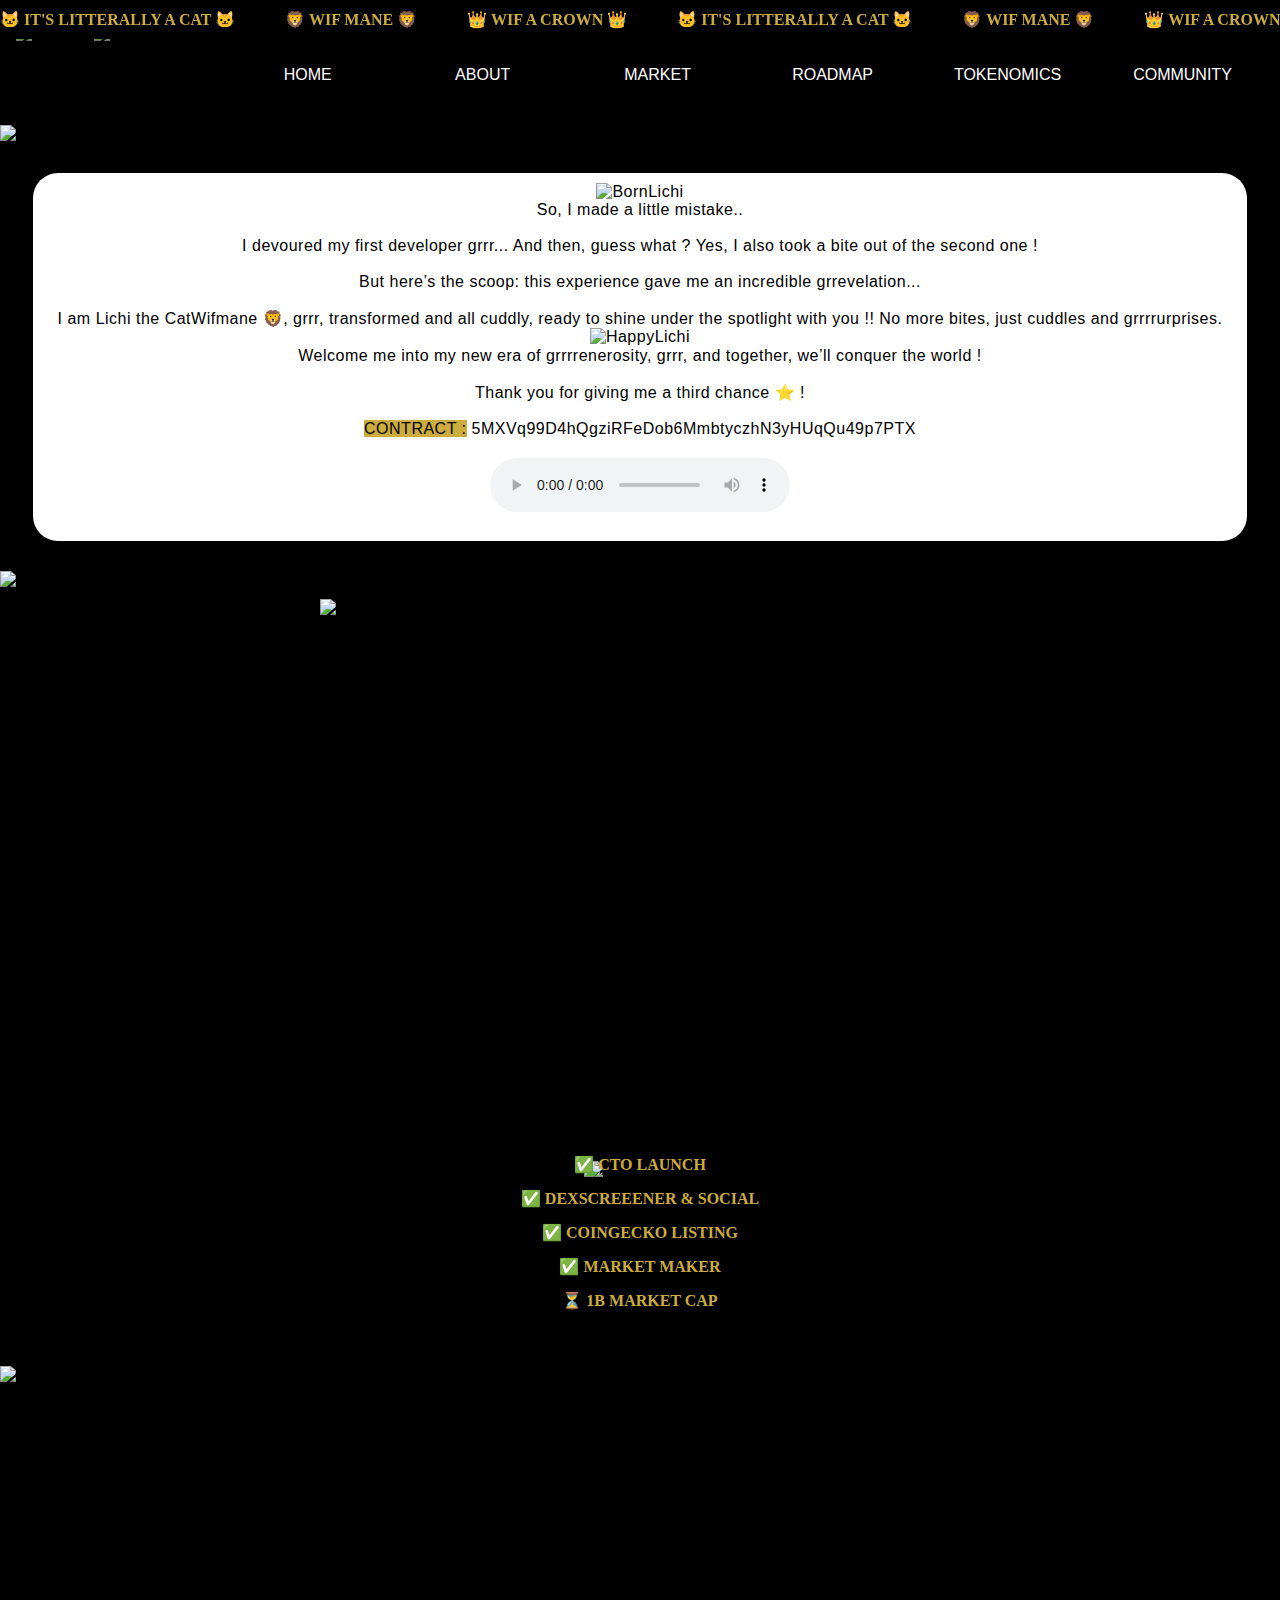
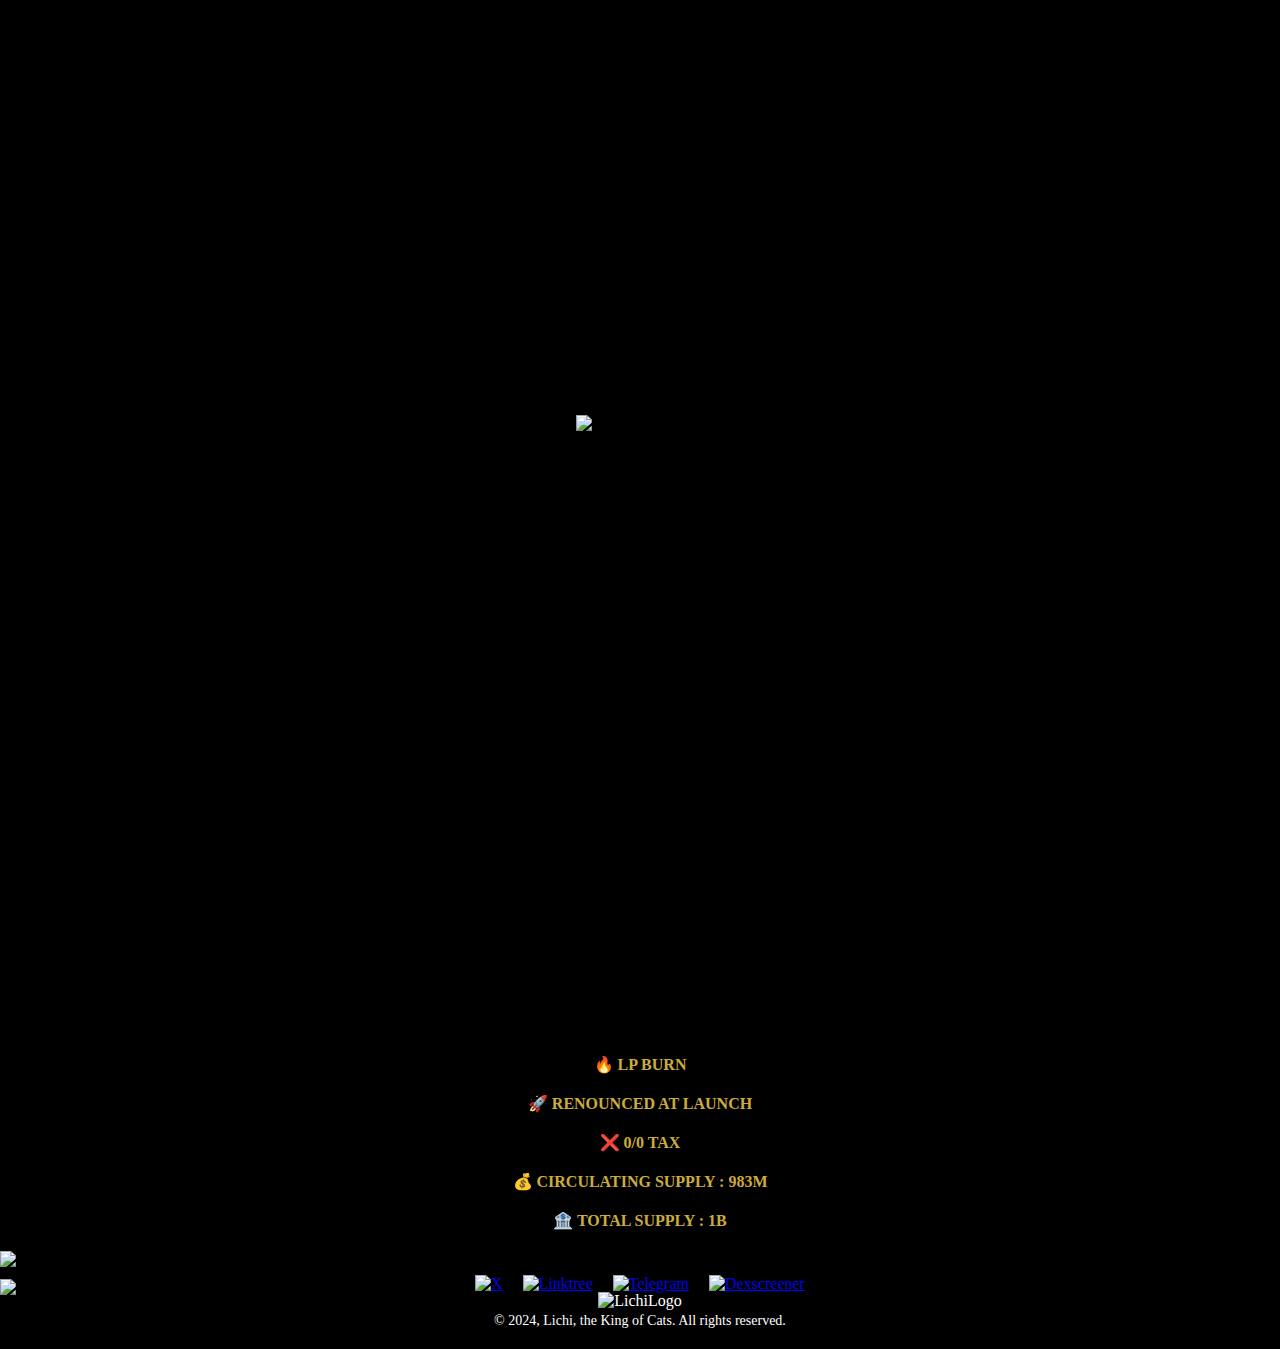
==== index.html @ faf55c52 "Update index.html" ====
<!DOCTYPE html>
<html lang="en">
<head>
    <!-- Encodage des caractères pour permettre l'affichage correct des caractères spéciaux -->
    <meta charset="UTF-8">
    <!-- Configuration du viewport pour le design réactif sur les appareils mobiles -->
    <meta name="viewport" content="width=device-width, initial-scale=1.0">
    <!-- Titre de la page affiché dans l'onglet du navigateur -->
    <title>The King of Cats, Lichi</title>
    <!-- Description de la page pour les moteurs de recherche et les aperçus -->
    <meta name="description" content="Site promotionnel pour The King of Cats, Lichi.">
    <!-- Mots-clés associés à la page pour le référencement -->
    <meta name="keywords" content="Lichi, Chat, Roi, Savannah, Memecoin, Solana, Blockchain, Cryptomonnaie">
    <!-- Auteur du contenu de la page -->
    <meta name="author" content="𝕾𝖄𝕱𝕰𝕽">
    <!-- Instructions pour les robots des moteurs de recherche concernant l'indexation -->
    <meta name="robots" content="index, follow">
    <!-- Open Graph pour les partages sur les réseaux sociaux -->
    <meta property="og:title" content="The King of Cats, Lichi">
    <meta property="og:description" content="Site promotionnel pour The King of Cats, Lichi.">
    <meta property="og:image" content="https://example.com/image.jpg">
    <meta property="og:url" content="https://example.com/perfect-meta-tags">
    <meta property="og:type" content="website">
    <!-- Twitter Card pour le partage sur Twitter -->
    <meta name="twitter:card" content="summary_large_image">
    <meta name="twitter:title" content="The King of Cats, Lichi">
    <meta name="twitter:description" content="Site promotionnel pour The King of Cats, Lichi.">
    <meta name="twitter:image" content="https://example.com/image.jpg">
    <!-- Icône de la page (favicon) affichée dans l'onglet du navigateur -->
    <link rel="icon" href="https://example.com/favicon.ico" type="image/x-icon">
    <!-- Inclusion du fichier CSS externe pour le style -->
    <link rel="stylesheet" href="styles.css">
</head>
<body>
    <div class="announcement-bar">
        <div class="announcement-wrapper">
            <p class="announcement-text">🐱 IT'S LITTERALLY A CAT 🐱</p>
            <p class="announcement-text">🦁 WIF MANE 🦁</p>
            <p class="announcement-text">👑 WIF A CROWN 👑</p>
            <p class="announcement-text">🐱 IT'S LITTERALLY A CAT 🐱</p>
            <p class="announcement-text">🦁 WIF MANE 🦁</p>
            <p class="announcement-text">👑 WIF A CROWN 👑</p>
        </div>
    </div>
    <header>
        <!-- En-tête de la page avec la barre de navigation -->
        <nav class="navbar">
            <!-- Conteneur pour le logo -->
            <div class="logo-container">
                <!-- Image du logo -->
                <img src="/catwifmane/img/lichilogo.png" alt="lichiLogo" class="logo">
            </div>
            <!-- Conteneur pour l'image titre -->
            <div class="title-image">
                <!-- Image du titre -->
                <img src="/catwifmane/img/lichititle.png" alt="lichititle" class="title">
            </div>
            <!-- Liste des liens de navigation -->
            <ul class="navul">      
                <!-- Chaque élément de la liste contient un lien -->
                <li><a href="#">HOME</a></li>
                <li><a href="#about">ABOUT</a></li>
                <li><a href="#market">MARKET</a></li>
                <li><a href="#roadmap">ROADMAP</a></li>
                <li><a href="#tokenomics">TOKENOMICS</a></li>
                <li><a href="#community">COMMUNITY</a></li>
            </ul>
        </nav>
    </header>
      <!-- Contenu principal de la page -->
    <main>
        <div class="roardiv">
          <img src="/catwifmane/img/thefirstroar.png" alt="theFirstRoar">
        </div>
     <div id="about">
      <div class="blockquotediv">
        <div class="borndiv">
            <img src="/catwifmane/img/born.png" alt="BornLichi">
        </div>
        <blockquote> So, I made a little mistake..<br><br> I devoured my first developer grrr...
            And then, guess what ? Yes, I also took a bite out of the second one !
            <br><br>But here’s the scoop: this experience gave me an incredible grrevelation...
            <br><br> I am Lichi the CatWifmane 🦁, grrr, transformed and all cuddly, ready to shine under the spotlight with you !!
            No more bites, just cuddles and grrrrurprises.
            <div class="happydiv">
                <img src="/catwifmane/img/happylichi.png" alt="HappyLichi">
            </div>
            <br><br> Welcome me into my new era of grrrrenerosity, grrr, and together, we’ll conquer the world !
            <br><br> Thank you for giving me a third chance ⭐ !<br><br>
            <bold style="background-color: #CCAC3B;">CONTRACT :</bold> 5MXVq99D4hQgziRFeDob6MmbtyczhN3yHUqQu49p7PTX
            <div class="roaraudio">
                <audio controls>
                    <source src="/catwifmane/audio/roaraudio.mov" type="audio/mpeg">
                    Votre navigateur ne supporte pas l'élément audio.
                  </audio>
            </div>
        </blockquote>
      </div>
     </div>
    </main>
    <section id="market">
        <div class="mmtitle">
            <img src="/catwifmane/img/mmtitle.png" alt="MarketTitle">
        </div>
        <div class="snpdiv">
            <img src="/catwifmane/img/snplichi.png" alt="SnpLichi">
        </div>
        <div class="mmlichi">
            <iframe
                src="https://moontok.io/coins/lichi-the-cat"
                width="100%" 
                height="500px"
                frameborder="0"
                allowfullscreen>
            </iframe>
        </div>
    </section>
    <section id="roadmap">
        <div class="rdtitle">
            <img src="/catwifmane/img/rdtitle.png" alt="TitleRoadmap">
        </div>
        <img src="/catwifmane/img/rdlichi.png" alt="RoadmapLichi">
        <div class="roadiv">
            <ul class="roadlist">
                <li><p>✅ CTO LAUNCH</p></li>
                <li><p>✅ DEXSCREEENER & SOCIAL</p></li>
                <li><p>✅ COINGECKO LISTING</p></li>
                <li><p>✅ MARKET MAKER</p></li>
                <li><p>⏳ 1B MARKET CAP</p></li>
            </ul>
        </div>
    </section>
    <section id="tokenomics">
        <div class="tokenTitle">
            <img src="/catwifmane/img/tokentitle.png" alt="TokenomicsTitle">
        </div>
            <div class="casino">
                <img id="rotateImage" src="/catwifmane/img/tokenomics.png" alt="TokenomicsLichi">
            </div>
        <div class="tokendiv">
            <ul class="tokenlist">
                <li><p>🔥 LP BURN</p></li>
                <li><p>🚀 RENOUNCED AT LAUNCH</p></li>
                <li><p>❌ 0/0 TAX</p></li>
                <li><p>💰 CIRCULATING SUPPLY : 983M</p></li>
                <li><p>🏦 TOTAL SUPPLY : 1B</p></li>
            </ul>
        </div>
    </section>
    <section id="community">
        <div class="communityTitle">
            <img src="/catwifmane/img/communitytitle.png" alt="CommunityTitle">
        </div>
        <div class="cmdiv">
            <img src="/catwifmane/img/comlichi.png" alt="CommunityLichi">
        </div>
    </section>    
    <footer class="footer">
        <div class="footer-content">
            <div class="footer-logo">
                <img src="/catwifmane/img/lichilogo.png" alt="LichiLogo" />
            </div>
            <div class="footer-icons">
                <a href="https://x.com/lichi_cto" target="_blank">
                    <img src="/catwifmane/img/xsocial.png" alt="X" />
                </a>
                <a href="https://linktr.ee/LichiCTO" target="_blank">
                    <img src="/catwifmane/img/treesocial.png" alt="Linktree" />
                </a>
                <a href="https://t.me/lichi_portal" target="_blank">
                    <img src="/catwifmane/img/tgsocial.png" alt="Telegram" />
                </a>
                <a href="https://dexscreener.com/solana/Cp7iC7dTep3CKfcKSg1m9bnwNX7m547G6bFBWSuFaWSL" target="_blank">
                    <img src="/catwifmane/img/dexsocial.png" alt="Dexscreener" />
                </a>
            </div>
            <div class="footer-copyright">
                <p>&copy; 2024, Lichi, the King of Cats. All rights reserved.</p>
            </div>
        </div>
    </footer>
    <script src="script.js"></script> <!-- Assure-toi d'inclure le JS -->
</body>
</html>
---- styles.css ----
* {
    margin: 0;
    padding: 0;
    list-style: none;
    scroll-behavior: smooth;
}

/* Style de la barre d'annonce */
.announcement-bar {
    background-color: #000000; /* Couleur de fond de la barre */
    color: #CCAC3B; /* Couleur du texte */
    padding: 10px 0;
    position: fixed;
    top: 0;
    width: 100%;
    z-index: 1000;
    overflow: hidden; /* Masque le texte en dehors de la zone visible */
    box-shadow: 0 2px 5px rgba(0, 0, 0, 0.2); /* Ajoute une légère ombre */
}

.announcement-wrapper {
    display: flex;
    animation: scrollText 10s linear infinite; /* Animation plus longue pour défilement fluide */
}

.announcement-text {
    font-size: 16px;
    font-weight: bold;
    white-space: nowrap; /* Empêche le texte de se dérouler sur plusieurs lignes */
    padding-right: 50px; /* Espace entre les textes */
}

/* Animation continue des textes */
@keyframes scrollText {
    0% { transform: translateX(0); }
    100% { transform: translateX(-100%); } /* Défile tout le contenu sans interruption */
}


/*/*//*/*//*/*//*/*//*/*//*/*//*/*//*/*//*/*//*/*//*/*//*/*//*/*//*/*//*/*//*/*//*/*//*/*//*/*//*/*//*/*/
/*/*//*/*//*/*//*/*//*/*//*/*//*/*//*/*//*/*//*/*//*/*//*/*//*/*//*/*//*/*//*/*//*/*//*/*//*/*//*/*//*/*/
/*/*//*/*//*/*//*/*//*/*//*/*//*/*//*/*//*/*//*/*//*/*//*/*//*/*//*/*//*/*//*/*//*/*//*/*//*/*//*/*//*/*/
/*/*//*/*//*/*//*/*//*/*//*/*//*/*//*/*//*/*//*/*//*/*//*/*//*/*//*/*//*/*//*/*//*/*//*/*//*/*//*/*//*/*/

.header {
    box-sizing: border-box;
    max-width: 100%;
    height: 100px;
}

.navbar {
    background-color: black;
    align-items: center;
    max-width: 100%;
    height: 100px;
    display: flex;
    margin-top: 25px;
    padding: 0 1rem; /* Padding horizontal pour espacer la navbar du bord */
    box-sizing: border-box; /* Inclut le padding dans la largeur totale */
}

.logo-container {
    background-color: transparent;
    height: 100px;
}

.logo-container img {
    background-color: transparent;
    height: 100px;
}

.title-image {
    background-color: transparent;
    height: 100px;
    width: 100px;
}

.title-image img {
    background-color: transparent;
    height: 100px;
    width: 100px;
}

.navul {
    display: flex;
    justify-content: space-between; /* Répartit l'espace entre les éléments */
    flex: 1; /* Permet à .navul de s'étendre pour occuper l'espace disponible */
    padding: 0; /* Retire le padding interne pour éviter les décalages */
    margin: 25px; /* Retire les marges externes pour un alignement correct */
}

.navul li {
    margin: 0; /* Retire les marges pour les éléments de la liste */
    flex: 1;
    margin: 10px;
    max-width: 125px; /* Limite la largeur maximale pour chaque élément <li> */
}

.navul li a {
    display: flex;
    color: white;
    border-radius: 5px;
    background-color: black;
    justify-content: center; /* Centre le texte horizontalement */
    align-items: center; /* Centre le texte verticalement */
    padding: 0.5rem 1rem; /* Ajuste le padding pour compenser la largeur */
    text-decoration: none; /* Enlève le soulignement des liens */
    width: 100%; /* Assure que le lien occupe toute la largeur de l'élément <li> */
    font-family: Impact, Haettenschweiler, 'Arial Narrow Bold', sans-serif;
}

.navul li a:hover {
    background-color: #CCAC3B;
    color: #000000;
}

/*/*//*/*//*/*//*/*//*/*//*/*//*/*//*/*//*/*//*/*//*/*//*/*//*/*//*/*//*/*//*/*//*/*//*/*//*/*//*/*//*/*/
/*/*//*/*//*/*//*/*//*/*//*/*//*/*//*/*//*/*//*/*//*/*//*/*//*/*//*/*//*/*//*/*//*/*//*/*//*/*//*/*//*/*/
/*/*//*/*//*/*//*/*//*/*//*/*//*/*//*/*//*/*//*/*//*/*//*/*//*/*//*/*//*/*//*/*//*/*//*/*//*/*//*/*//*/*/
/*/*//*/*//*/*//*/*//*/*//*/*//*/*//*/*//*/*//*/*//*/*//*/*//*/*//*/*//*/*//*/*//*/*//*/*//*/*//*/*//*/*/

/* Styles pour les petits écrans */
@media (max-width: 768px) {
    .navbar {
        flex-direction: column; /* Aligne les éléments de la navbar en colonne */
        align-items: center; /* Centre les éléments horizontalement */
        height: auto; /* Ajuste la hauteur automatiquement en fonction du contenu */
    }

    .logo-container,
    .title-image {
        margin-top: -2.5rem;
        margin-bottom: 2.5rem; /* Ajoute un espacement sous le logo et l'image titre */
    }

    .logo-container img {
        margin-top: 1rem;
        height: 200px; /* Hauteur fixe pour l'image du logo */
        width: 200px; /* Largeur fixe pour l'image du logo */
    }

    .title-image img {
        height: 150px; /* Hauteur fixe pour l'image titre */
        width: 150px; /* Largeur fixe pour l'image titre */
        margin-top: 1.5rem;
        margin-left: -2rem; /* Décalage vers la gauche de l'image titre */
    }

    .navul {
        display: flex;
        flex-direction: row; /* Aligne les éléments en ligne */
        flex-wrap: wrap; /* Permet aux éléments de passer à la ligne si nécessaire */
        gap: 0.5rem; /* Espace entre les colonnes */
        width: 100%; /* Occupe toute la largeur disponible */
        max-width: 500px; /* Définir une largeur maximale pour les deux colonnes */
        align-items: flex-start; /* Aligne les éléments au début du conteneur */
        margin-top: 1rem; /* Espace au-dessus de la liste des liens */
        margin-left: -1rem;
    }

    .navul li {
        flex: 1 0 45%; /* Chaque élément prend environ 45% de la largeur disponible */
        margin-bottom: 0.25rem; /* Réduit l'espace vertical entre les éléments de la liste */
        padding: 0.25rem 0; /* Réduit le padding vertical pour réduire l'espace entre les liens */
        box-sizing: border-box; /* Inclut le padding dans la largeur totale */
        justify-content: center; /* Centre les liens à l'intérieur des éléments <li> */
    }

    .navul li a {
        padding: 0.5rem 1rem; /* Ajuste le padding pour les liens */
    }
}


/*/*//*/*//*/*//*/*//*/*//*/*//*/*//*/*//*/*//*/*//*/*//*/*//*/*//*/*//*/*//*/*//*/*//*/*//*/*//*/*//*/*/
/*/*//*/*//*/*//*/*//*/*//*/*//*/*//*/*//*/*//*/*//*/*//*/*//*/*//*/*//*/*//*/*//*/*//*/*//*/*//*/*//*/*/
/*/*//*/*//*/*//*/*//*/*//*/*//*/*//*/*//*/*//*/*//*/*//*/*//*/*//*/*//*/*//*/*//*/*//*/*//*/*//*/*//*/*/
/*/*//*/*//*/*//*/*//*/*//*/*//*/*//*/*//*/*//*/*//*/*//*/*//*/*//*/*//*/*//*/*//*/*//*/*//*/*//*/*//*/*/

#about {
    background-color: #000000;
    justify-content: center;
    max-width: 100%;
    display: flex;
}

.roardiv {
    background-color: black;
}

.roardiv img {
    display: flex;
    justify-content: center; /* Centre le titre horizontalement */
    width: 100%; /* Assure que le conteneur prend la largeur totale */
}

.borndiv {
    margin-top: -15px;
}

.borndiv img {
    width: 125px;
}

.blockquotediv {    
    font-family: Impact, Haettenschweiler, 'Arial Narrow Bold', sans-serif;
    font-size: medium;
    background-color: rgb(255, 255, 255);
    letter-spacing: 0.5px;
    border-radius: 25px;
    margin: 30px 30px 30px 30px;
    text-align: center;
    padding: 25px;
}

.happydiv {
    margin-bottom: -35px;
}

.happydiv img {
    width: 90px;
}


.roaraudio {
    margin-top: 20px;
}

/*/*//*/*//*/*//*/*//*/*//*/*//*/*//*/*//*/*//*/*//*/*//*/*//*/*//*/*//*/*//*/*//*/*//*/*//*/*//*/*//*/*/
/*/*//*/*//*/*//*/*//*/*//*/*//*/*//*/*//*/*//*/*//*/*//*/*//*/*//*/*//*/*//*/*//*/*//*/*//*/*//*/*//*/*/
/*/*//*/*//*/*//*/*//*/*//*/*//*/*//*/*//*/*//*/*//*/*//*/*//*/*//*/*//*/*//*/*//*/*//*/*//*/*//*/*//*/*/
/*/*//*/*//*/*//*/*//*/*//*/*//*/*//*/*//*/*//*/*//*/*//*/*//*/*//*/*//*/*//*/*//*/*//*/*//*/*//*/*//*/*/

/* Conteneur principal pour le titre et l'image */
#roadmap {
    display: flex;
    flex-direction: column; /* Dispose les enfants en colonne : le titre au-dessus de l'image */
    align-items: center;    /* Centre horizontalement le titre et l'image */
    justify-content: center; /* Centre verticalement le titre et l'image */
    text-align: center; /* Centre le texte du titre */
    background-color: rgb(0, 0, 0); /* Couleur de fond pour le conteneur */
    padding: 20px; /* Ajoute du padding pour un meilleur espacement */
    margin-bottom: -50px;
}

.rdtitle {
    margin-top: 70px;
}

.rdtitle img {
    display: flex;
    justify-content: center; /* Centre le titre horizontalement */
    width: 100%; /* Assure que le conteneur prend la largeur totale */
    margin-bottom: 10px; /* Espacement entre le titre et l'image */
}


#roadmap img {
    max-width: 100%; /* Assure que l'image ne dépasse pas la largeur du conteneur */
    margin-top: -50px;
    height: auto;    /* Maintient le ratio de l'image */
}

.roadiv {
    display: flex;
    justify-content: center;
    border: 1px solid #000000;
    margin-top: -25px; /* Supprime toute marge externe supérieure */
    padding-bottom: 0; /* Assure qu'il n'y a pas de padding en bas */
}

.roadlist {
    font-weight: bolder;
    color: #CCAC3B;
    display: flex;
    flex-direction: column; /* Pour que les éléments de la liste soient en colonne */
    align-items: center; /* Centre les éléments de la liste */
    margin: 0; /* Supprime toute marge externe */
    padding-bottom: 20px; /* Contrôle l'espacement entre les paragraphes */
}

.roadlist li {
    list-style-type: none; /* Supprime les puces des éléments de la liste */
    margin-bottom: 15px;
}

.roadlist p {
    margin: 0;
    text-align: center; /* Centre le texte à l'intérieur du paragraphe */
}


/*/*//*/*//*/*//*/*//*/*//*/*//*/*//*/*//*/*//*/*//*/*//*/*//*/*//*/*//*/*//*/*//*/*//*/*//*/*//*/*//*/*/
/*/*//*/*//*/*//*/*//*/*//*/*//*/*//*/*//*/*//*/*//*/*//*/*//*/*//*/*//*/*//*/*//*/*//*/*//*/*//*/*//*/*/
/*/*//*/*//*/*//*/*//*/*//*/*//*/*//*/*//*/*//*/*//*/*//*/*//*/*//*/*//*/*//*/*//*/*//*/*//*/*//*/*//*/*/
/*/*//*/*//*/*//*/*//*/*//*/*//*/*//*/*//*/*//*/*//*/*//*/*//*/*//*/*//*/*//*/*//*/*//*/*//*/*//*/*//*/*/

#market {
    background-color: #000000;
}

.snpdiv {
    display: flex;
    justify-content: center; /* Centre l'image horizontalement */
    align-items: center; /* Centre l'image verticalement */
    height: 100%; /* Assure que la div prend toute la hauteur du conteneur parent */
}

.snpdiv img {
    width: 50%; /* Ajuste la taille de l'image à 50% de la largeur du conteneur */
    object-fit: contain; /* S'assure que l'image garde ses proportions */
}

.mmtitle img {
    display: flex;
    justify-content: center; /* Centre le titre horizontalement */
    width: 100%; /* Assure que le conteneur prend la largeur totale */
    margin-bottom: 10px; /* Espacement entre le titre et l'image */
}

/*/*//*/*//*/*//*/*//*/*//*/*//*/*//*/*//*/*//*/*//*/*//*/*//*/*//*/*//*/*//*/*//*/*//*/*//*/*//*/*//*/*/
/*/*//*/*//*/*//*/*//*/*//*/*//*/*//*/*//*/*//*/*//*/*//*/*//*/*//*/*//*/*//*/*//*/*//*/*//*/*//*/*//*/*/
/*/*//*/*//*/*//*/*//*/*//*/*//*/*//*/*//*/*//*/*//*/*//*/*//*/*//*/*//*/*//*/*//*/*//*/*//*/*//*/*//*/*/
/*/*//*/*//*/*//*/*//*/*//*/*//*/*//*/*//*/*//*/*//*/*//*/*//*/*//*/*//*/*//*/*//*/*//*/*//*/*//*/*//*/*/

#tokenomics {
    background-color: black;
}

.tokenTitle img {
    display: flex;
    justify-content: center; /* Centre le titre horizontalement */
    width: 100%; /* Assure que le conteneur prend la largeur totale */
    margin-top: 50px;
}

.tokendiv {
    display: flex;
    justify-content: center;
    border: 1px solid #000000;
    margin-top: -25px; /* Supprime toute marge externe supérieure */
    padding-bottom: 0; /* Assure qu'il n'y a pas de padding en bas */
}

.tokenlist li p {
    font-weight: bolder;
    color: #CCAC3B;
    justify-content: center;
    display: flex;
    margin: 0; /* Supprime toute marge externe */
    padding-bottom: 20px; /* Contrôle l'espacement entre les paragraphes */
}


.casino {
    display: flex;
    justify-content: center; /* Centre horizontalement */
    align-items: center; /* Centre verticalement */
    height: 100vw; /* Occupe 100% de la hauteur de la vue */
    width: 100vw; /* Occupe 100% de la largeur de la vue */
    overflow: hidden; /* Évite les barres de défilement si l'image dépasse */
    margin-bottom: 15px;
}

#rotateImage {
    max-width: 100%; /* L'image ne dépasse jamais la largeur de la fenêtre */
    max-height: 100%; /* L'image ne dépasse jamais la hauteur de la fenêtre */
    transform-origin: center; /* Centre la rotation */
    animation: rotate 4s linear infinite; /* Rotation continue sur 4 secondes */
}

@keyframes rotate {
    from {
        transform: rotate(0deg);
    }
    to {
        transform: rotate(360deg);
    }
}

/*/*//*/*//*/*//*/*//*/*//*/*//*/*//*/*//*/*//*/*//*/*//*/*//*/*//*/*//*/*//*/*//*/*//*/*//*/*//*/*//*/*/
/*/*//*/*//*/*//*/*//*/*//*/*//*/*//*/*//*/*//*/*//*/*//*/*//*/*//*/*//*/*//*/*//*/*//*/*//*/*//*/*//*/*/
/*/*//*/*//*/*//*/*//*/*//*/*//*/*//*/*//*/*//*/*//*/*//*/*//*/*//*/*//*/*//*/*//*/*//*/*//*/*//*/*//*/*/
/*/*//*/*//*/*//*/*//*/*//*/*//*/*//*/*//*/*//*/*//*/*//*/*//*/*//*/*//*/*//*/*//*/*//*/*//*/*//*/*//*/*/

#community {
    width: 100%;
    text-align: center; /* Centre le titre horizontalement */
    background-color: #000000;
    padding: 0; /* Supprime tout padding */
    margin: 0; /* Supprime toute marge externe */
}

.communityTitle img {
    display: block;
    margin: 0 auto; /* Centre l'image horizontalement */
    width: auto;
    max-width: 100%;
    padding: 0; /* Supprime tout padding */
    margin-bottom: 10px; /* Contrôle l'espacement sous l'image */
}

.cmdiv {
    background-color: black;
}

.cmdiv img {
    display: flex;
    justify-content: center; /* Centre le titre horizontalement */
    width: 100%; /* Assure que le conteneur prend la largeur totale */
}

/*/*//*/*//*/*//*/*//*/*//*/*//*/*//*/*//*/*//*/*//*/*//*/*//*/*//*/*//*/*//*/*//*/*//*/*//*/*//*/*//*/*/
/*/*//*/*//*/*//*/*//*/*//*/*//*/*//*/*//*/*//*/*//*/*//*/*//*/*//*/*//*/*//*/*//*/*//*/*//*/*//*/*//*/*/
/*/*//*/*//*/*//*/*//*/*//*/*//*/*//*/*//*/*//*/*//*/*//*/*//*/*//*/*//*/*//*/*//*/*//*/*//*/*//*/*//*/*/
/*/*//*/*//*/*//*/*//*/*//*/*//*/*//*/*//*/*//*/*//*/*//*/*//*/*//*/*//*/*//*/*//*/*//*/*//*/*//*/*//*/*/

/* Style général du footer */
.footer {
    background-color: #000000; /* Couleur de fond */
    padding: 20px 0;
    text-align: center;
    color: #fff;
}

.footer-content {
    display: flex;
    flex-direction: column;
    align-items: center;
    justify-content: center;
    max-width: 1200px;
    margin: 0 auto;
}

.footer-logo {
    margin-top: -25px;
}

.footer-logo img {
    width: 150px; /* Ajuste la taille du logo */
    margin-bottom: 20px;
}

.footer-icons {
    display: flex;
    margin-top: -55px;
    gap: 20px; /* Espace entre les icônes */
}

.footer-icons a {
    display: inline-block;
}

.footer-icons img {
    width: 40px; /* Taille des icônes */
    transition: transform 0.3s ease; /* Effet de survol */
}

.footer-icons img:hover {
    transform: scale(1.1); /* Agrandit l'icône au survol */
}

.footer-copyright {
    margin-top: 20px;
    font-size: 14px;
    color: #ffffff; /* Couleur plus claire pour le copyright */
}

.footer-copyright p {
    margin: 0;
}

/* Footer Responsive */
@media (max-width: 768px) {
    .footer-content {
        flex-direction: column;
    }

    .footer-icons {
        justify-content: center;
        flex-wrap: wrap;
    }

    .footer-icons img {
        width: 30px; /* Réduit la taille des icônes sur mobile */
    }
}
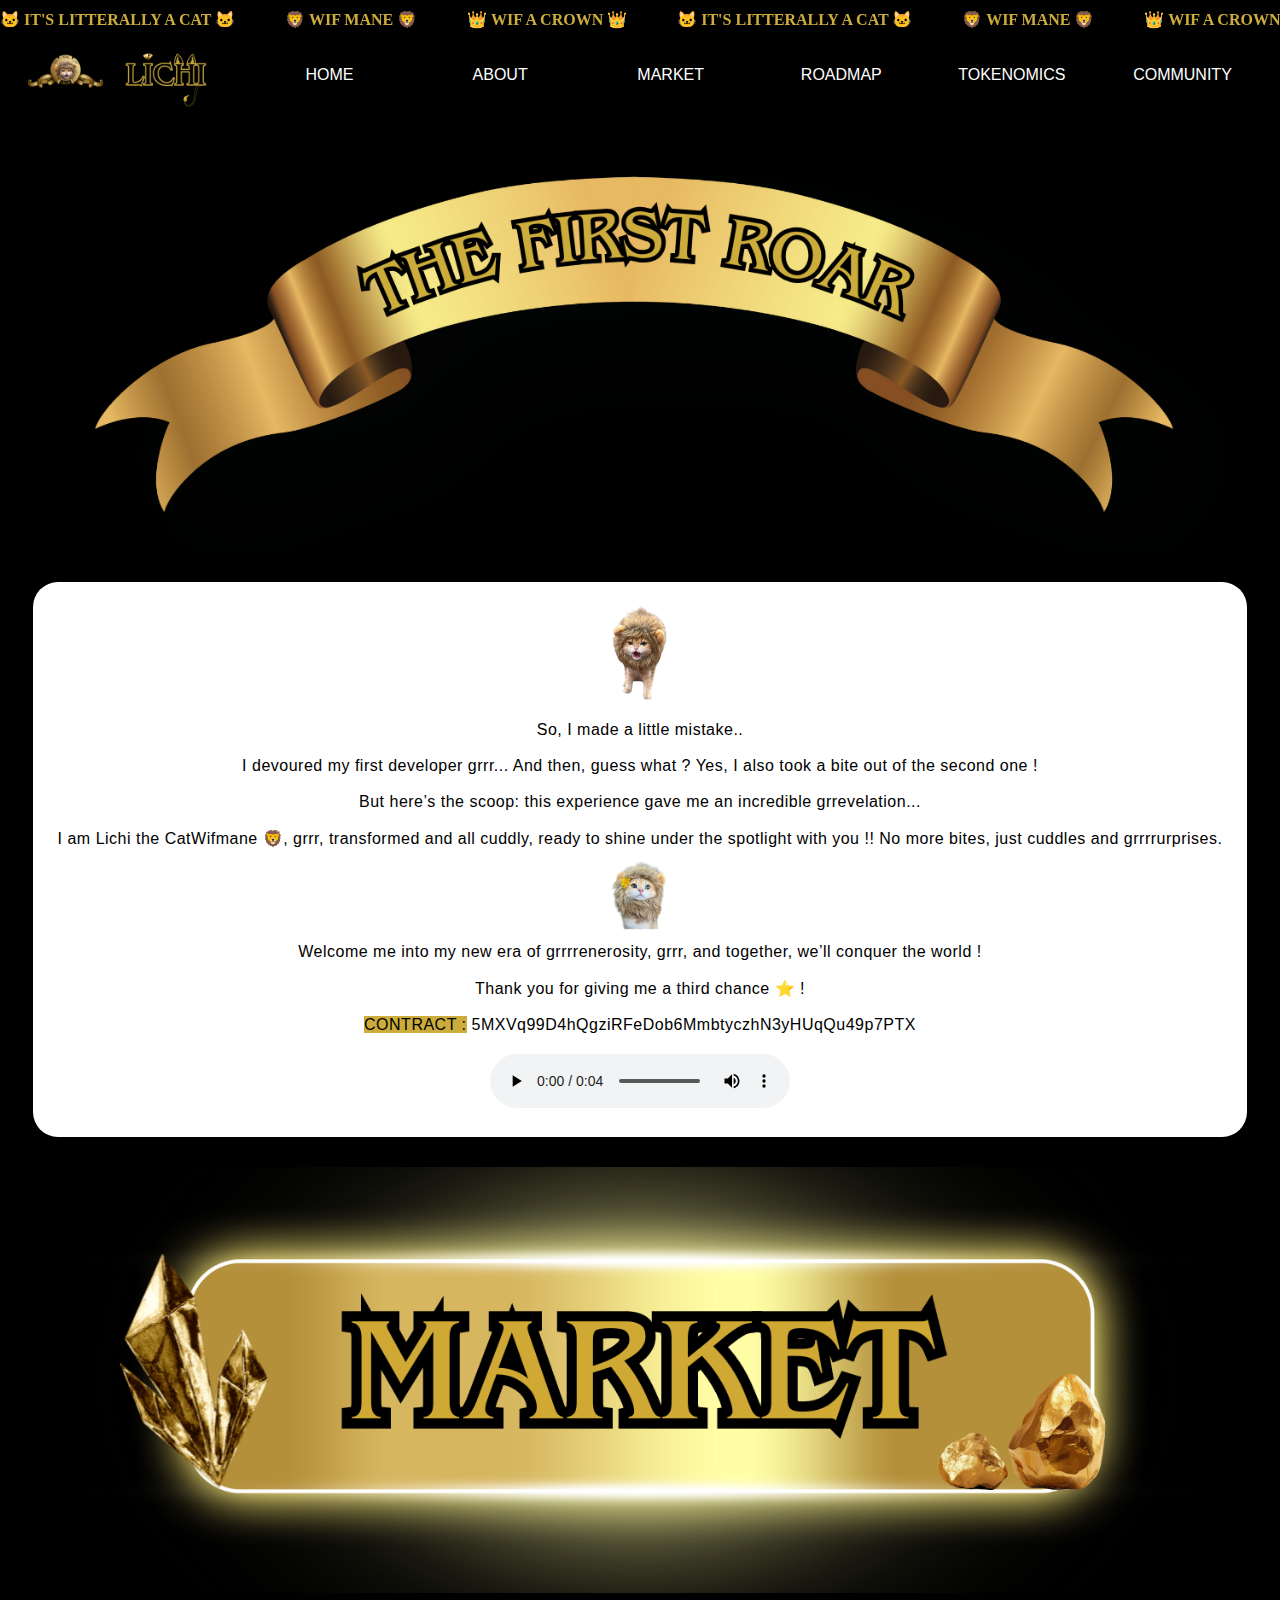
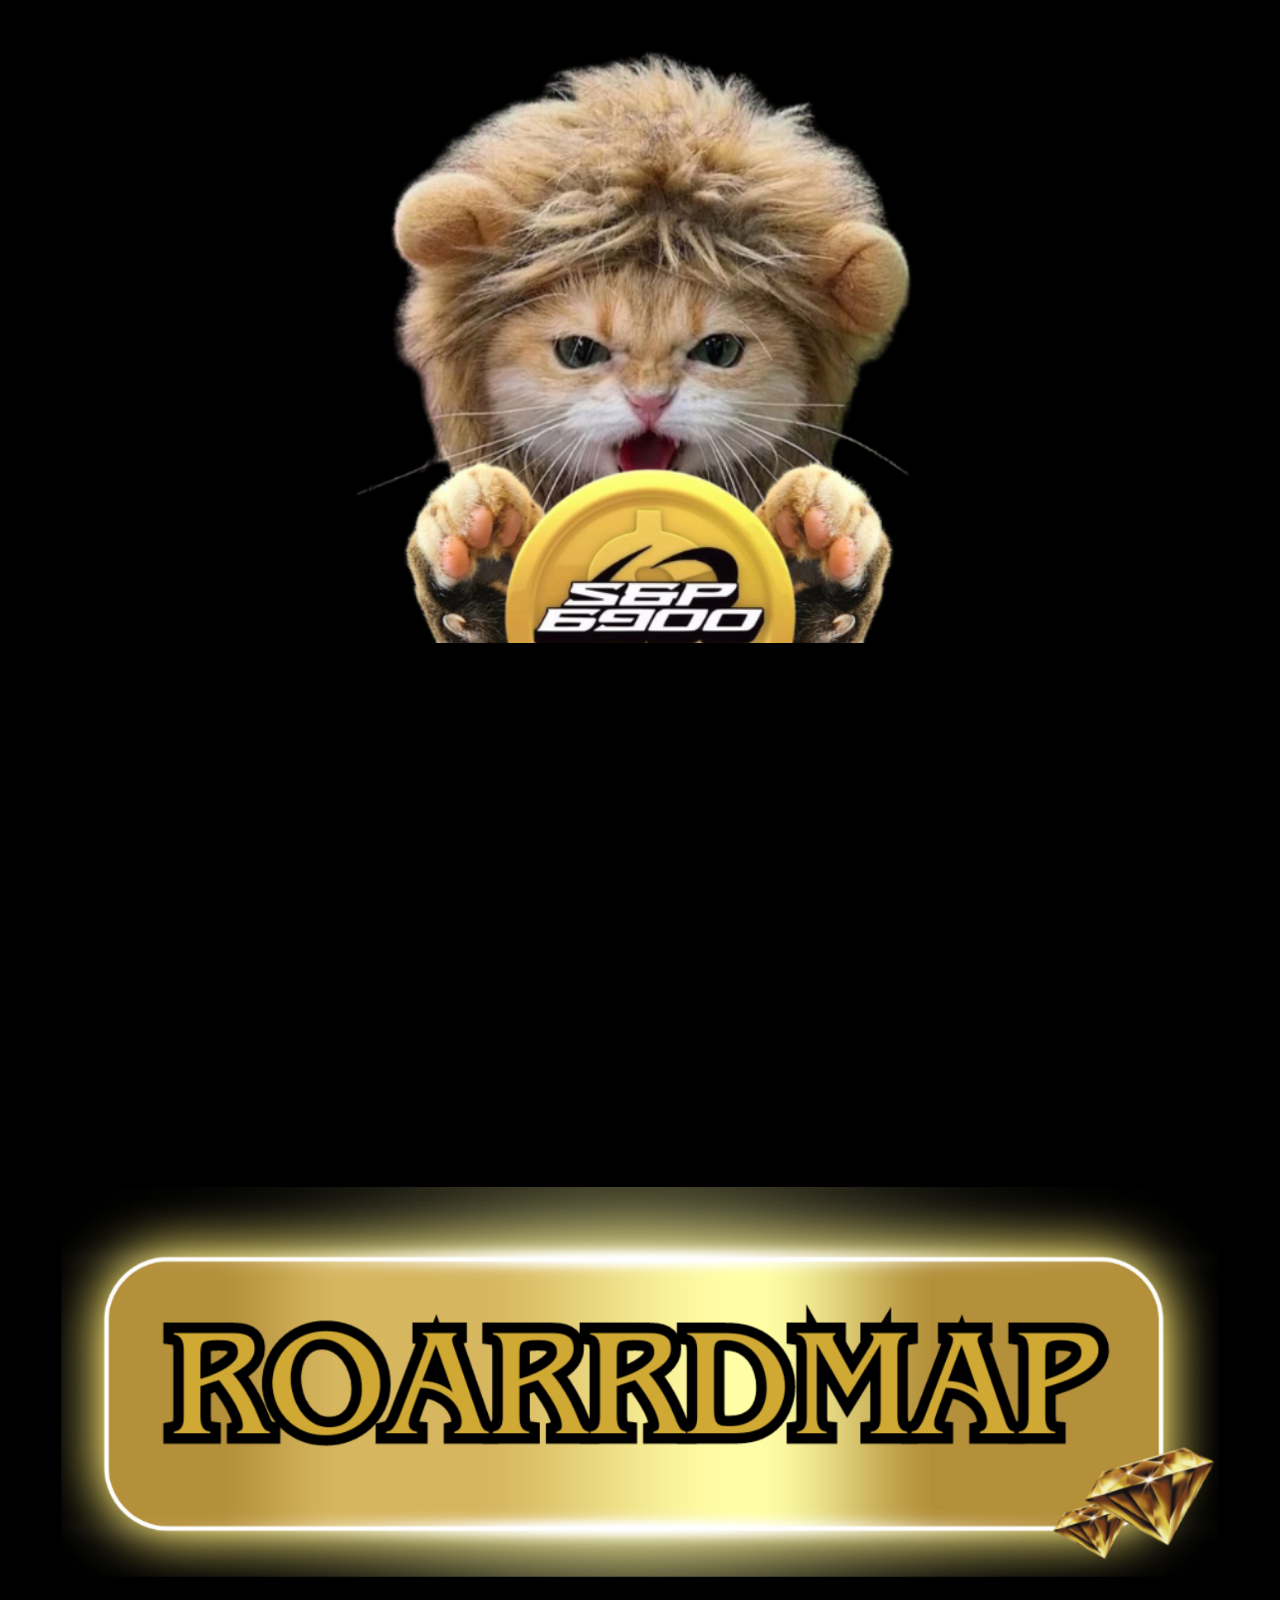
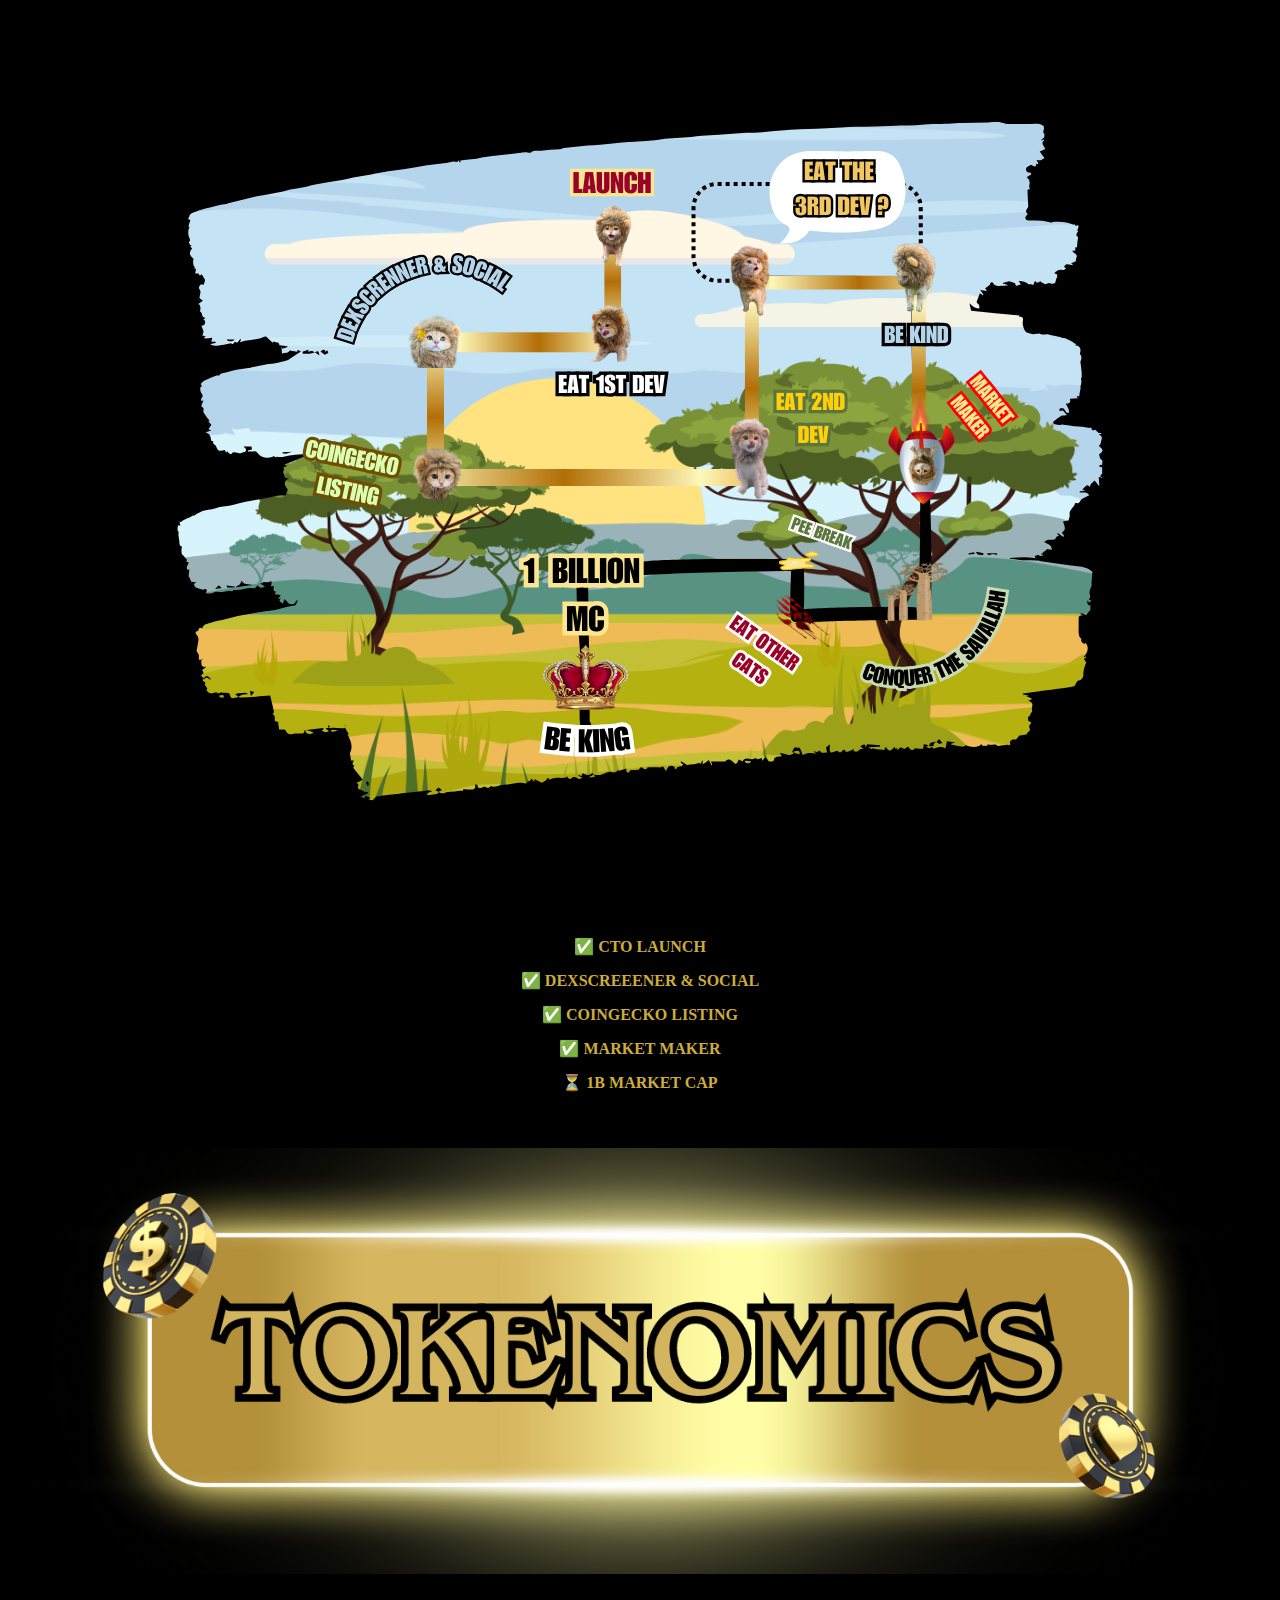
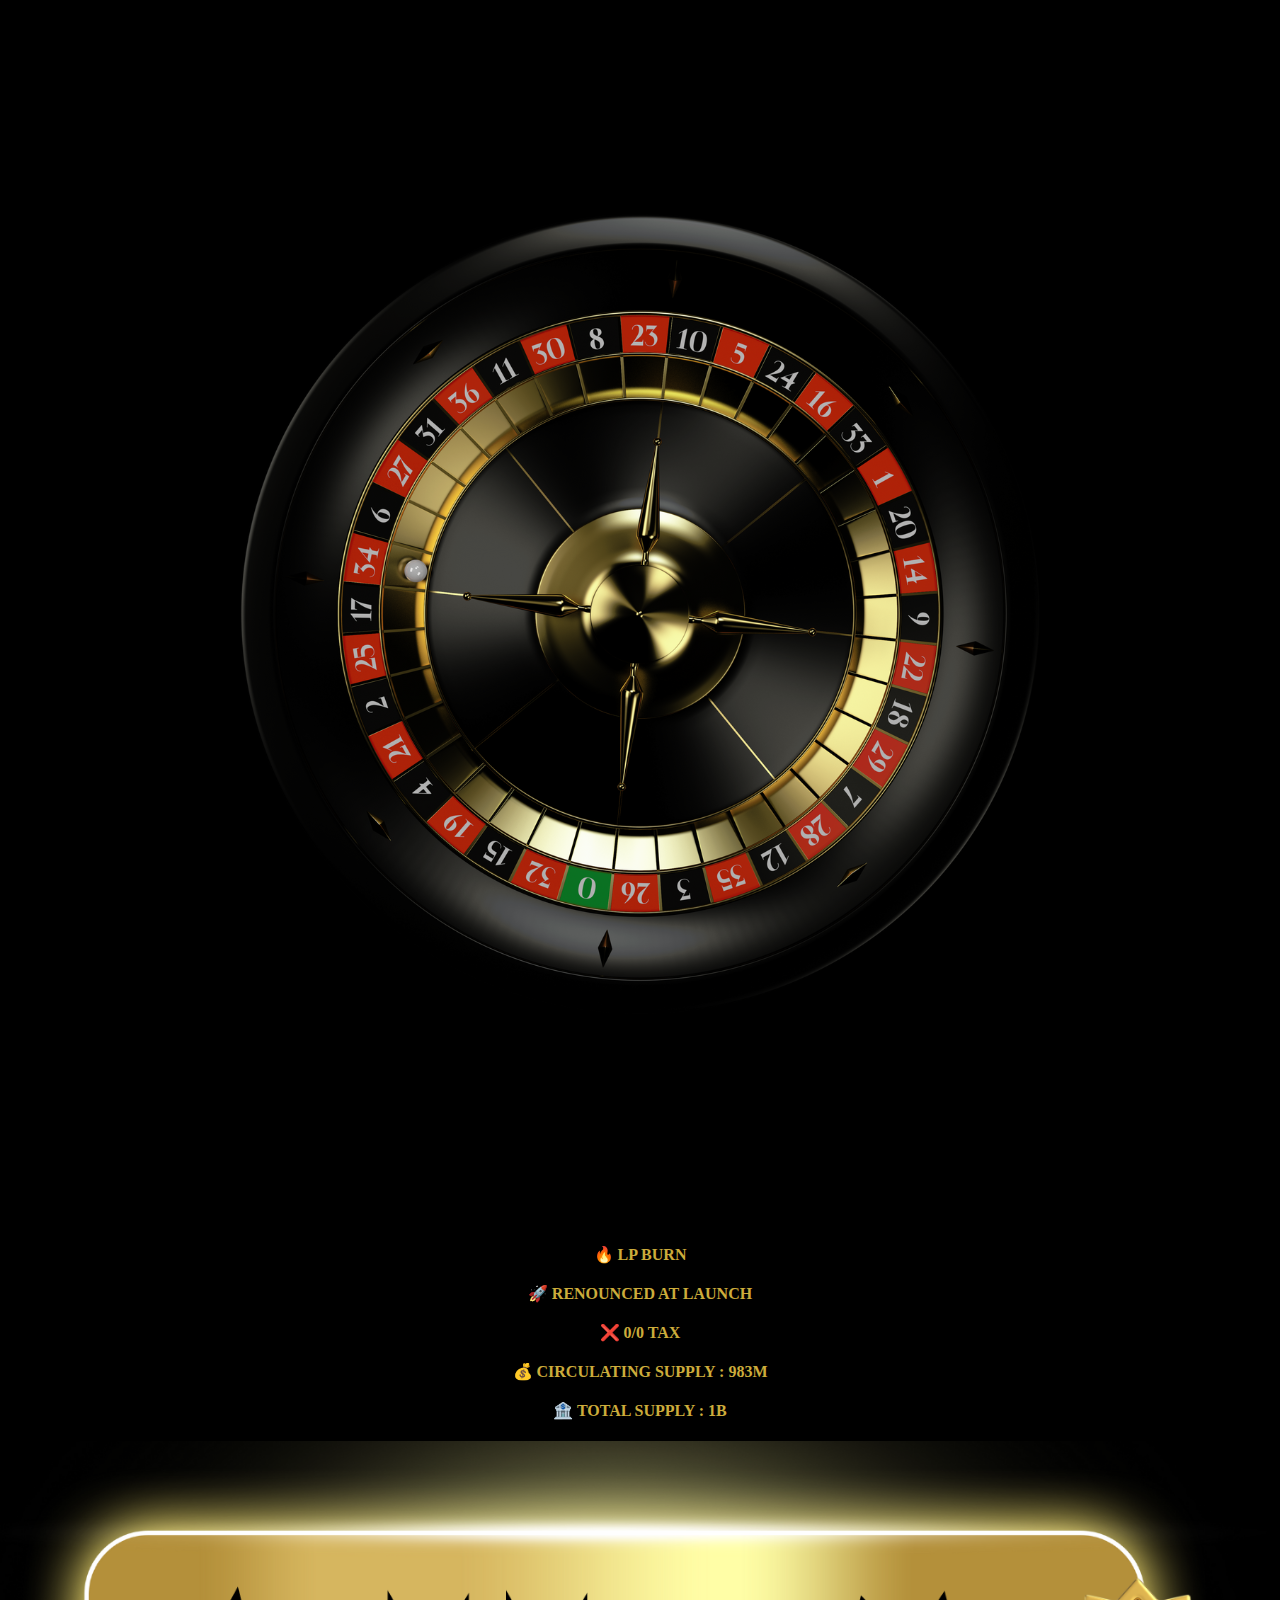
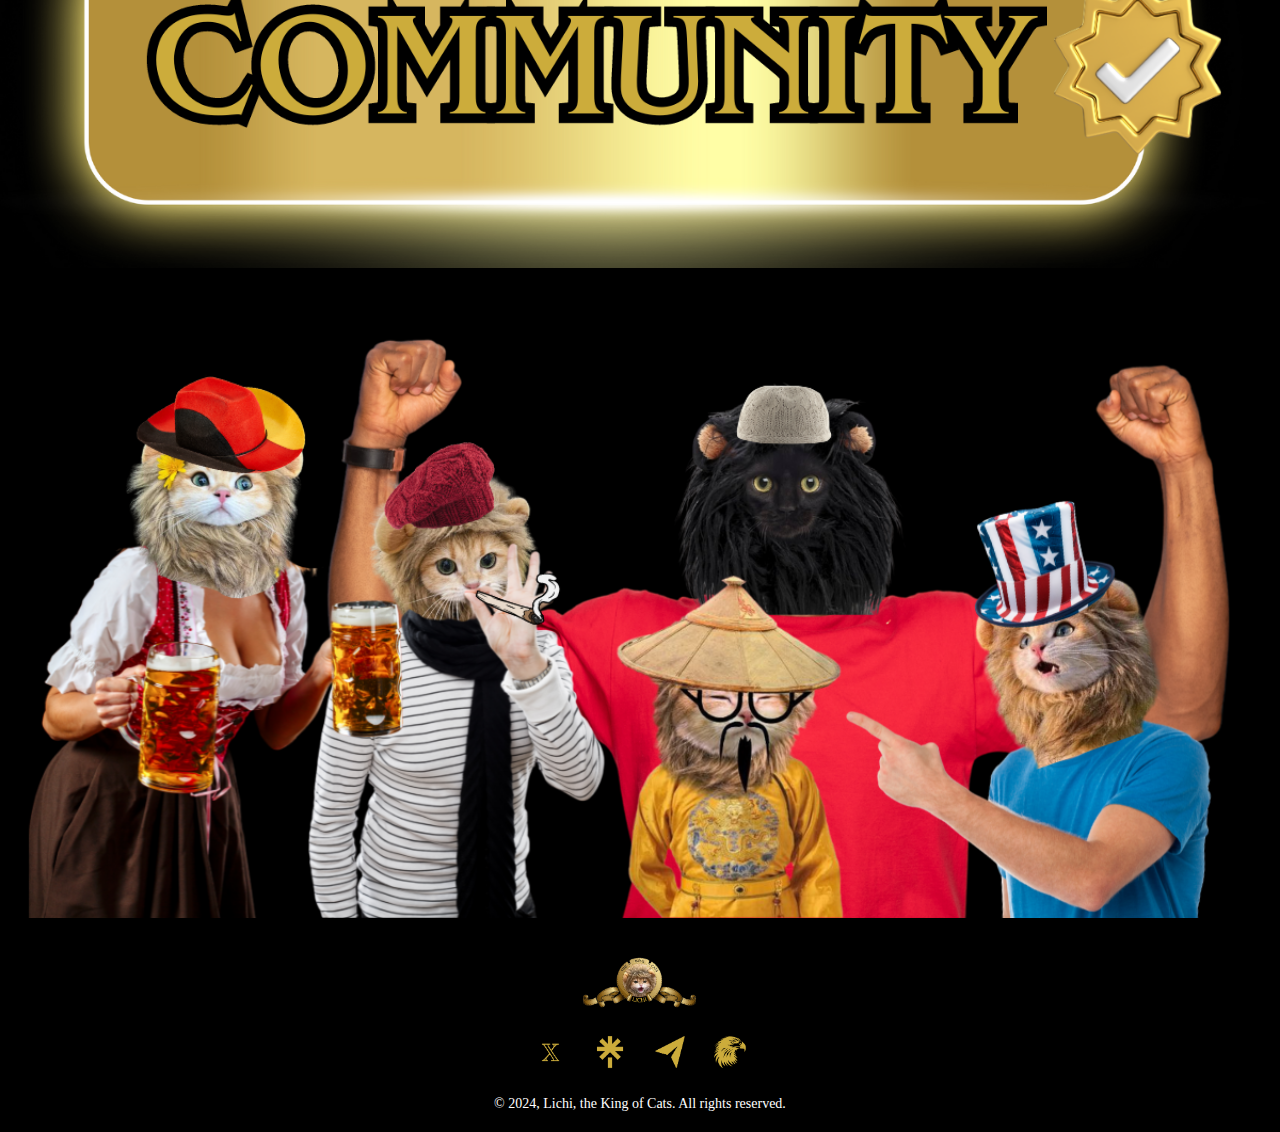
==== commit cadc9b9e: "Update index.html" ====
--- a/index.html
+++ b/index.html
@@ -18,18 +18,18 @@
     <!-- Open Graph pour les partages sur les réseaux sociaux -->
     <meta property="og:title" content="The King of Cats, Lichi">
     <meta property="og:description" content="Site promotionnel pour The King of Cats, Lichi.">
-    <meta property="og:image" content="https://example.com/image.jpg">
-    <meta property="og:url" content="https://example.com/perfect-meta-tags">
+    <meta property="og:image" content="https://lichithecat.xyz/img/lichilogo.png">
+    <meta property="og:url" content="https://lichithecat.xyz">
     <meta property="og:type" content="website">
     <!-- Twitter Card pour le partage sur Twitter -->
     <meta name="twitter:card" content="summary_large_image">
     <meta name="twitter:title" content="The King of Cats, Lichi">
     <meta name="twitter:description" content="Site promotionnel pour The King of Cats, Lichi.">
-    <meta name="twitter:image" content="https://example.com/image.jpg">
+    <meta name="twitter:image" content="https://lichithecat.xyz/img/lichilogo.png">
     <!-- Icône de la page (favicon) affichée dans l'onglet du navigateur -->
-    <link rel="icon" href="https://example.com/favicon.ico" type="image/x-icon">
+    <link rel="icon" href="https://lichithecat.xyz/img/favicon.ico" type="image/x-icon">
     <!-- Inclusion du fichier CSS externe pour le style -->
-    <link rel="stylesheet" href="styles.css">
+    <link rel="stylesheet" href="/styles.css">
 </head>
 <body>
     <div class="announcement-bar">
@@ -48,12 +48,12 @@
             <!-- Conteneur pour le logo -->
             <div class="logo-container">
                 <!-- Image du logo -->
-                <img src="/catwifmane/img/lichilogo.png" alt="lichiLogo" class="logo">
+                <img src="/img/lichilogo.png" alt="lichiLogo" class="logo">
             </div>
             <!-- Conteneur pour l'image titre -->
             <div class="title-image">
                 <!-- Image du titre -->
-                <img src="/catwifmane/img/lichititle.png" alt="lichititle" class="title">
+                <img src="/img/lichititle.png" alt="lichititle" class="title">
             </div>
             <!-- Liste des liens de navigation -->
             <ul class="navul">      
@@ -67,15 +67,15 @@
             </ul>
         </nav>
     </header>
-      <!-- Contenu principal de la page -->
+    <!-- Contenu principal de la page -->
     <main>
         <div class="roardiv">
-          <img src="/catwifmane/img/thefirstroar.png" alt="theFirstRoar">
+          <img src="/img/thefirstroar.png" alt="theFirstRoar">
         </div>
      <div id="about">
       <div class="blockquotediv">
         <div class="borndiv">
-            <img src="/catwifmane/img/born.png" alt="BornLichi">
+            <img src="/img/born.png" alt="BornLichi">
         </div>
         <blockquote> So, I made a little mistake..<br><br> I devoured my first developer grrr...
             And then, guess what ? Yes, I also took a bite out of the second one !
@@ -83,16 +83,16 @@
             <br><br> I am Lichi the CatWifmane 🦁, grrr, transformed and all cuddly, ready to shine under the spotlight with you !!
             No more bites, just cuddles and grrrrurprises.
             <div class="happydiv">
-                <img src="/catwifmane/img/happylichi.png" alt="HappyLichi">
+                <img src="/img/happylichi.png" alt="HappyLichi">
             </div>
             <br><br> Welcome me into my new era of grrrrenerosity, grrr, and together, we’ll conquer the world !
             <br><br> Thank you for giving me a third chance ⭐ !<br><br>
             <bold style="background-color: #CCAC3B;">CONTRACT :</bold> 5MXVq99D4hQgziRFeDob6MmbtyczhN3yHUqQu49p7PTX
             <div class="roaraudio">
                 <audio controls>
-                    <source src="/catwifmane/audio/roaraudio.mov" type="audio/mpeg">
+                    <source src="/audio/roaraudio.mov" type="audio/mpeg">
                     Votre navigateur ne supporte pas l'élément audio.
-                  </audio>
+                </audio>
             </div>
         </blockquote>
       </div>
@@ -100,10 +100,10 @@
     </main>
     <section id="market">
         <div class="mmtitle">
-            <img src="/catwifmane/img/mmtitle.png" alt="MarketTitle">
+            <img src="/img/mmtitle.png" alt="MarketTitle">
         </div>
         <div class="snpdiv">
-            <img src="/catwifmane/img/snplichi.png" alt="SnpLichi">
+            <img src="/img/snplichi.png" alt="SnpLichi">
         </div>
         <div class="mmlichi">
             <iframe
@@ -117,9 +117,9 @@
     </section>
     <section id="roadmap">
         <div class="rdtitle">
-            <img src="/catwifmane/img/rdtitle.png" alt="TitleRoadmap">
+            <img src="/img/rdtitle.png" alt="TitleRoadmap">
         </div>
-        <img src="/catwifmane/img/rdlichi.png" alt="RoadmapLichi">
+        <img src="/img/rdlichi.png" alt="RoadmapLichi">
         <div class="roadiv">
             <ul class="roadlist">
                 <li><p>✅ CTO LAUNCH</p></li>
@@ -132,11 +132,11 @@
     </section>
     <section id="tokenomics">
         <div class="tokenTitle">
-            <img src="/catwifmane/img/tokentitle.png" alt="TokenomicsTitle">
+            <img src="/img/tokentitle.png" alt="TokenomicsTitle">
         </div>
-            <div class="casino">
-                <img id="rotateImage" src="/catwifmane/img/tokenomics.png" alt="TokenomicsLichi">
-            </div>
+        <div class="casino">
+            <img id="rotateImage" src="/img/tokenomics.png" alt="TokenomicsLichi">
+        </div>
         <div class="tokendiv">
             <ul class="tokenlist">
                 <li><p>🔥 LP BURN</p></li>
@@ -149,29 +149,29 @@
     </section>
     <section id="community">
         <div class="communityTitle">
-            <img src="/catwifmane/img/communitytitle.png" alt="CommunityTitle">
+            <img src="/img/communitytitle.png" alt="CommunityTitle">
         </div>
         <div class="cmdiv">
-            <img src="/catwifmane/img/comlichi.png" alt="CommunityLichi">
+            <img src="/img/comlichi.png" alt="CommunityLichi">
         </div>
     </section>    
     <footer class="footer">
         <div class="footer-content">
             <div class="footer-logo">
-                <img src="/catwifmane/img/lichilogo.png" alt="LichiLogo" />
+                <img src="/img/lichilogo.png" alt="LichiLogo" />
             </div>
             <div class="footer-icons">
                 <a href="https://x.com/lichi_cto" target="_blank">
-                    <img src="/catwifmane/img/xsocial.png" alt="X" />
+                    <img src="/img/xsocial.png" alt="X" />
                 </a>
                 <a href="https://linktr.ee/LichiCTO" target="_blank">
-                    <img src="/catwifmane/img/treesocial.png" alt="Linktree" />
+                    <img src="/img/treesocial.png" alt="Linktree" />
                 </a>
                 <a href="https://t.me/lichi_portal" target="_blank">
-                    <img src="/catwifmane/img/tgsocial.png" alt="Telegram" />
+                    <img src="/img/tgsocial.png" alt="Telegram" />
                 </a>
                 <a href="https://dexscreener.com/solana/Cp7iC7dTep3CKfcKSg1m9bnwNX7m547G6bFBWSuFaWSL" target="_blank">
-                    <img src="/catwifmane/img/dexsocial.png" alt="Dexscreener" />
+                    <img src="/img/dexsocial.png" alt="Dexscreener" />
                 </a>
             </div>
             <div class="footer-copyright">
@@ -179,6 +179,6 @@
             </div>
         </div>
     </footer>
-    <script src="script.js"></script> <!-- Assure-toi d'inclure le JS -->
+    <script src="/script.js"></script> <!-- Assure-toi d'inclure le JS -->
 </body>
 </html>
--- a/styles.css
+++ b/styles.css
@@ -36,16 +36,14 @@
     100% { transform: translateX(-100%); } /* Défile tout le contenu sans interruption */
 }
 
-
-/*/*//*/*//*/*//*/*//*/*//*/*//*/*//*/*//*/*//*/*//*/*//*/*//*/*//*/*//*/*//*/*//*/*//*/*//*/*//*/*//*/*/
-/*/*//*/*//*/*//*/*//*/*//*/*//*/*//*/*//*/*//*/*//*/*//*/*//*/*//*/*//*/*//*/*//*/*//*/*//*/*//*/*//*/*/
-/*/*//*/*//*/*//*/*//*/*//*/*//*/*//*/*//*/*//*/*//*/*//*/*//*/*//*/*//*/*//*/*//*/*//*/*//*/*//*/*//*/*/
-/*/*//*/*//*/*//*/*//*/*//*/*//*/*//*/*//*/*//*/*//*/*//*/*//*/*//*/*//*/*//*/*//*/*//*/*//*/*//*/*//*/*/
-
 .header {
     box-sizing: border-box;
     max-width: 100%;
     height: 100px;
+}
+
+.body {
+    overflow-x: hidden;
 }
 
 .navbar {
@@ -113,11 +111,6 @@
     background-color: #CCAC3B;
     color: #000000;
 }
-
-/*/*//*/*//*/*//*/*//*/*//*/*//*/*//*/*//*/*//*/*//*/*//*/*//*/*//*/*//*/*//*/*//*/*//*/*//*/*//*/*//*/*/
-/*/*//*/*//*/*//*/*//*/*//*/*//*/*//*/*//*/*//*/*//*/*//*/*//*/*//*/*//*/*//*/*//*/*//*/*//*/*//*/*//*/*/
-/*/*//*/*//*/*//*/*//*/*//*/*//*/*//*/*//*/*//*/*//*/*//*/*//*/*//*/*//*/*//*/*//*/*//*/*//*/*//*/*//*/*/
-/*/*//*/*//*/*//*/*//*/*//*/*//*/*//*/*//*/*//*/*//*/*//*/*//*/*//*/*//*/*//*/*//*/*//*/*//*/*//*/*//*/*/
 
 /* Styles pour les petits écrans */
 @media (max-width: 768px) {
@@ -171,12 +164,6 @@
     }
 }
 
-
-/*/*//*/*//*/*//*/*//*/*//*/*//*/*//*/*//*/*//*/*//*/*//*/*//*/*//*/*//*/*//*/*//*/*//*/*//*/*//*/*//*/*/
-/*/*//*/*//*/*//*/*//*/*//*/*//*/*//*/*//*/*//*/*//*/*//*/*//*/*//*/*//*/*//*/*//*/*//*/*//*/*//*/*//*/*/
-/*/*//*/*//*/*//*/*//*/*//*/*//*/*//*/*//*/*//*/*//*/*//*/*//*/*//*/*//*/*//*/*//*/*//*/*//*/*//*/*//*/*/
-/*/*//*/*//*/*//*/*//*/*//*/*//*/*//*/*//*/*//*/*//*/*//*/*//*/*//*/*//*/*//*/*//*/*//*/*//*/*//*/*//*/*/
-
 #about {
     background-color: #000000;
     justify-content: center;
@@ -211,7 +198,22 @@
     margin: 30px 30px 30px 30px;
     text-align: center;
     padding: 25px;
-}
+    max-width: 100%;
+}
+
+@media (max-width: 768px) {
+    .blockquotediv {
+        font-size: 14px;
+        padding: 10px;
+        margin: 5% 5%;
+    }
+}
+
+.blockquote {
+    word-wrap: break-word;
+    overflow-wrap: break-word;
+}
+
 
 .happydiv {
     margin-bottom: -35px;
@@ -225,11 +227,6 @@
 .roaraudio {
     margin-top: 20px;
 }
-
-/*/*//*/*//*/*//*/*//*/*//*/*//*/*//*/*//*/*//*/*//*/*//*/*//*/*//*/*//*/*//*/*//*/*//*/*//*/*//*/*//*/*/
-/*/*//*/*//*/*//*/*//*/*//*/*//*/*//*/*//*/*//*/*//*/*//*/*//*/*//*/*//*/*//*/*//*/*//*/*//*/*//*/*//*/*/
-/*/*//*/*//*/*//*/*//*/*//*/*//*/*//*/*//*/*//*/*//*/*//*/*//*/*//*/*//*/*//*/*//*/*//*/*//*/*//*/*//*/*/
-/*/*//*/*//*/*//*/*//*/*//*/*//*/*//*/*//*/*//*/*//*/*//*/*//*/*//*/*//*/*//*/*//*/*//*/*//*/*//*/*//*/*/
 
 /* Conteneur principal pour le titre et l'image */
 #roadmap {
@@ -289,12 +286,6 @@
     text-align: center; /* Centre le texte à l'intérieur du paragraphe */
 }
 
-
-/*/*//*/*//*/*//*/*//*/*//*/*//*/*//*/*//*/*//*/*//*/*//*/*//*/*//*/*//*/*//*/*//*/*//*/*//*/*//*/*//*/*/
-/*/*//*/*//*/*//*/*//*/*//*/*//*/*//*/*//*/*//*/*//*/*//*/*//*/*//*/*//*/*//*/*//*/*//*/*//*/*//*/*//*/*/
-/*/*//*/*//*/*//*/*//*/*//*/*//*/*//*/*//*/*//*/*//*/*//*/*//*/*//*/*//*/*//*/*//*/*//*/*//*/*//*/*//*/*/
-/*/*//*/*//*/*//*/*//*/*//*/*//*/*//*/*//*/*//*/*//*/*//*/*//*/*//*/*//*/*//*/*//*/*//*/*//*/*//*/*//*/*/
-
 #market {
     background-color: #000000;
 }
@@ -317,11 +308,6 @@
     width: 100%; /* Assure que le conteneur prend la largeur totale */
     margin-bottom: 10px; /* Espacement entre le titre et l'image */
 }
-
-/*/*//*/*//*/*//*/*//*/*//*/*//*/*//*/*//*/*//*/*//*/*//*/*//*/*//*/*//*/*//*/*//*/*//*/*//*/*//*/*//*/*/
-/*/*//*/*//*/*//*/*//*/*//*/*//*/*//*/*//*/*//*/*//*/*//*/*//*/*//*/*//*/*//*/*//*/*//*/*//*/*//*/*//*/*/
-/*/*//*/*//*/*//*/*//*/*//*/*//*/*//*/*//*/*//*/*//*/*//*/*//*/*//*/*//*/*//*/*//*/*//*/*//*/*//*/*//*/*/
-/*/*//*/*//*/*//*/*//*/*//*/*//*/*//*/*//*/*//*/*//*/*//*/*//*/*//*/*//*/*//*/*//*/*//*/*//*/*//*/*//*/*/
 
 #tokenomics {
     background-color: black;
@@ -377,11 +363,6 @@
         transform: rotate(360deg);
     }
 }
-
-/*/*//*/*//*/*//*/*//*/*//*/*//*/*//*/*//*/*//*/*//*/*//*/*//*/*//*/*//*/*//*/*//*/*//*/*//*/*//*/*//*/*/
-/*/*//*/*//*/*//*/*//*/*//*/*//*/*//*/*//*/*//*/*//*/*//*/*//*/*//*/*//*/*//*/*//*/*//*/*//*/*//*/*//*/*/
-/*/*//*/*//*/*//*/*//*/*//*/*//*/*//*/*//*/*//*/*//*/*//*/*//*/*//*/*//*/*//*/*//*/*//*/*//*/*//*/*//*/*/
-/*/*//*/*//*/*//*/*//*/*//*/*//*/*//*/*//*/*//*/*//*/*//*/*//*/*//*/*//*/*//*/*//*/*//*/*//*/*//*/*//*/*/
 
 #community {
     width: 100%;
@@ -410,11 +391,6 @@
     width: 100%; /* Assure que le conteneur prend la largeur totale */
 }
 
-/*/*//*/*//*/*//*/*//*/*//*/*//*/*//*/*//*/*//*/*//*/*//*/*//*/*//*/*//*/*//*/*//*/*//*/*//*/*//*/*//*/*/
-/*/*//*/*//*/*//*/*//*/*//*/*//*/*//*/*//*/*//*/*//*/*//*/*//*/*//*/*//*/*//*/*//*/*//*/*//*/*//*/*//*/*/
-/*/*//*/*//*/*//*/*//*/*//*/*//*/*//*/*//*/*//*/*//*/*//*/*//*/*//*/*//*/*//*/*//*/*//*/*//*/*//*/*//*/*/
-/*/*//*/*//*/*//*/*//*/*//*/*//*/*//*/*//*/*//*/*//*/*//*/*//*/*//*/*//*/*//*/*//*/*//*/*//*/*//*/*//*/*/
-
 /* Style général du footer */
 .footer {
     background-color: #000000; /* Couleur de fond */
@@ -484,4 +460,4 @@
     .footer-icons img {
         width: 30px; /* Réduit la taille des icônes sur mobile */
     }
-}+}
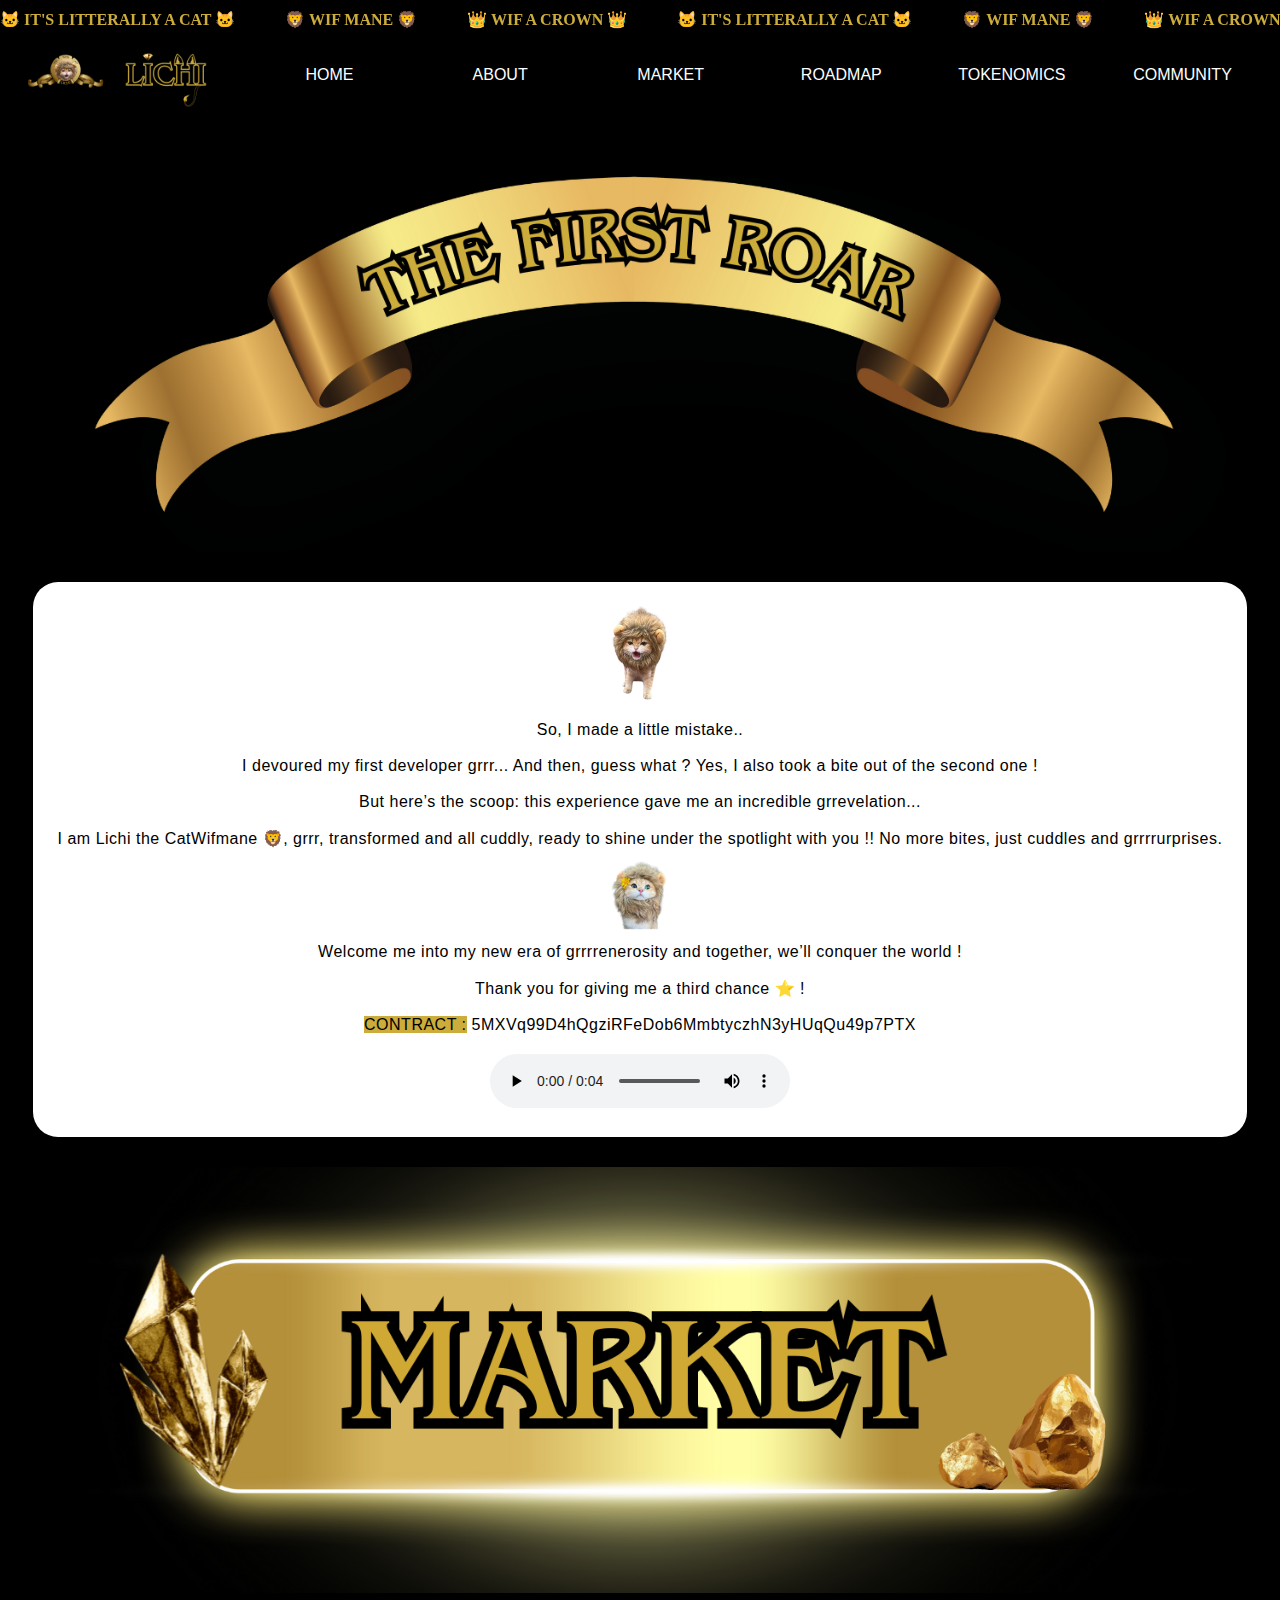
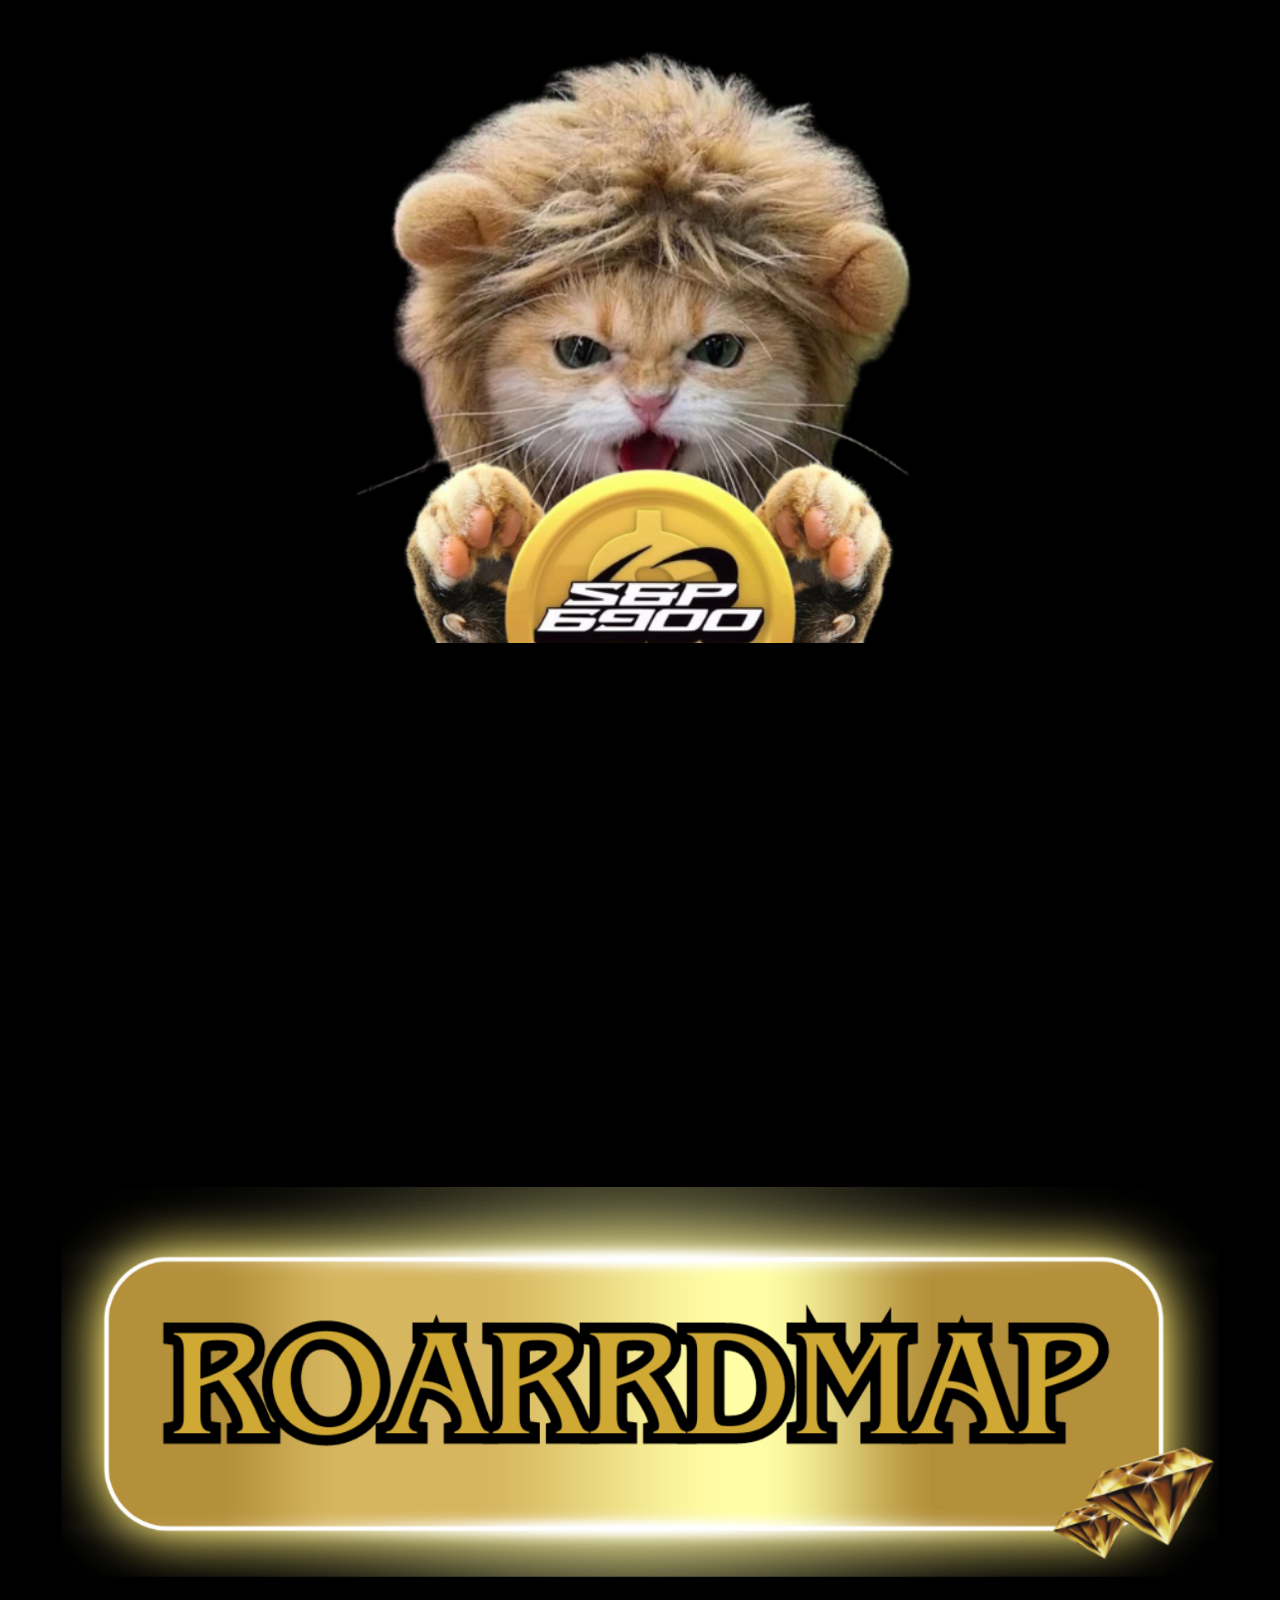
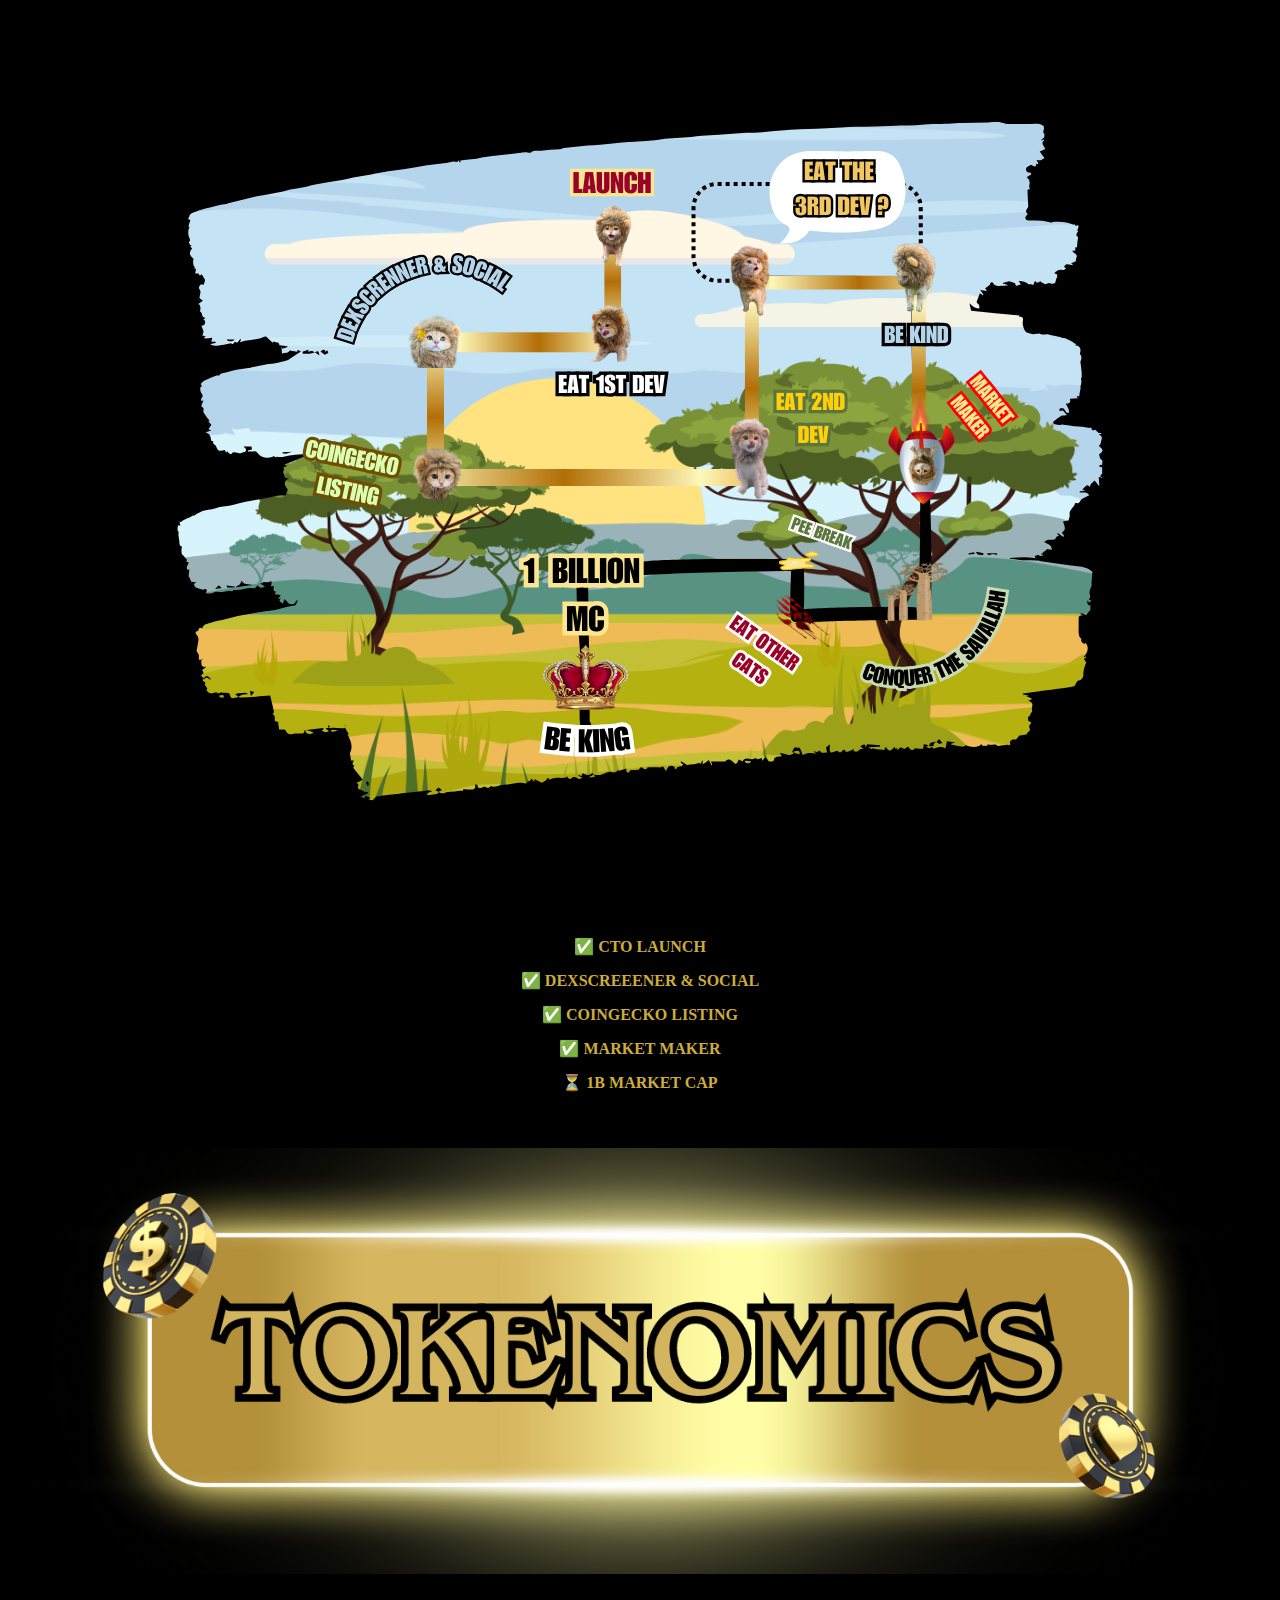
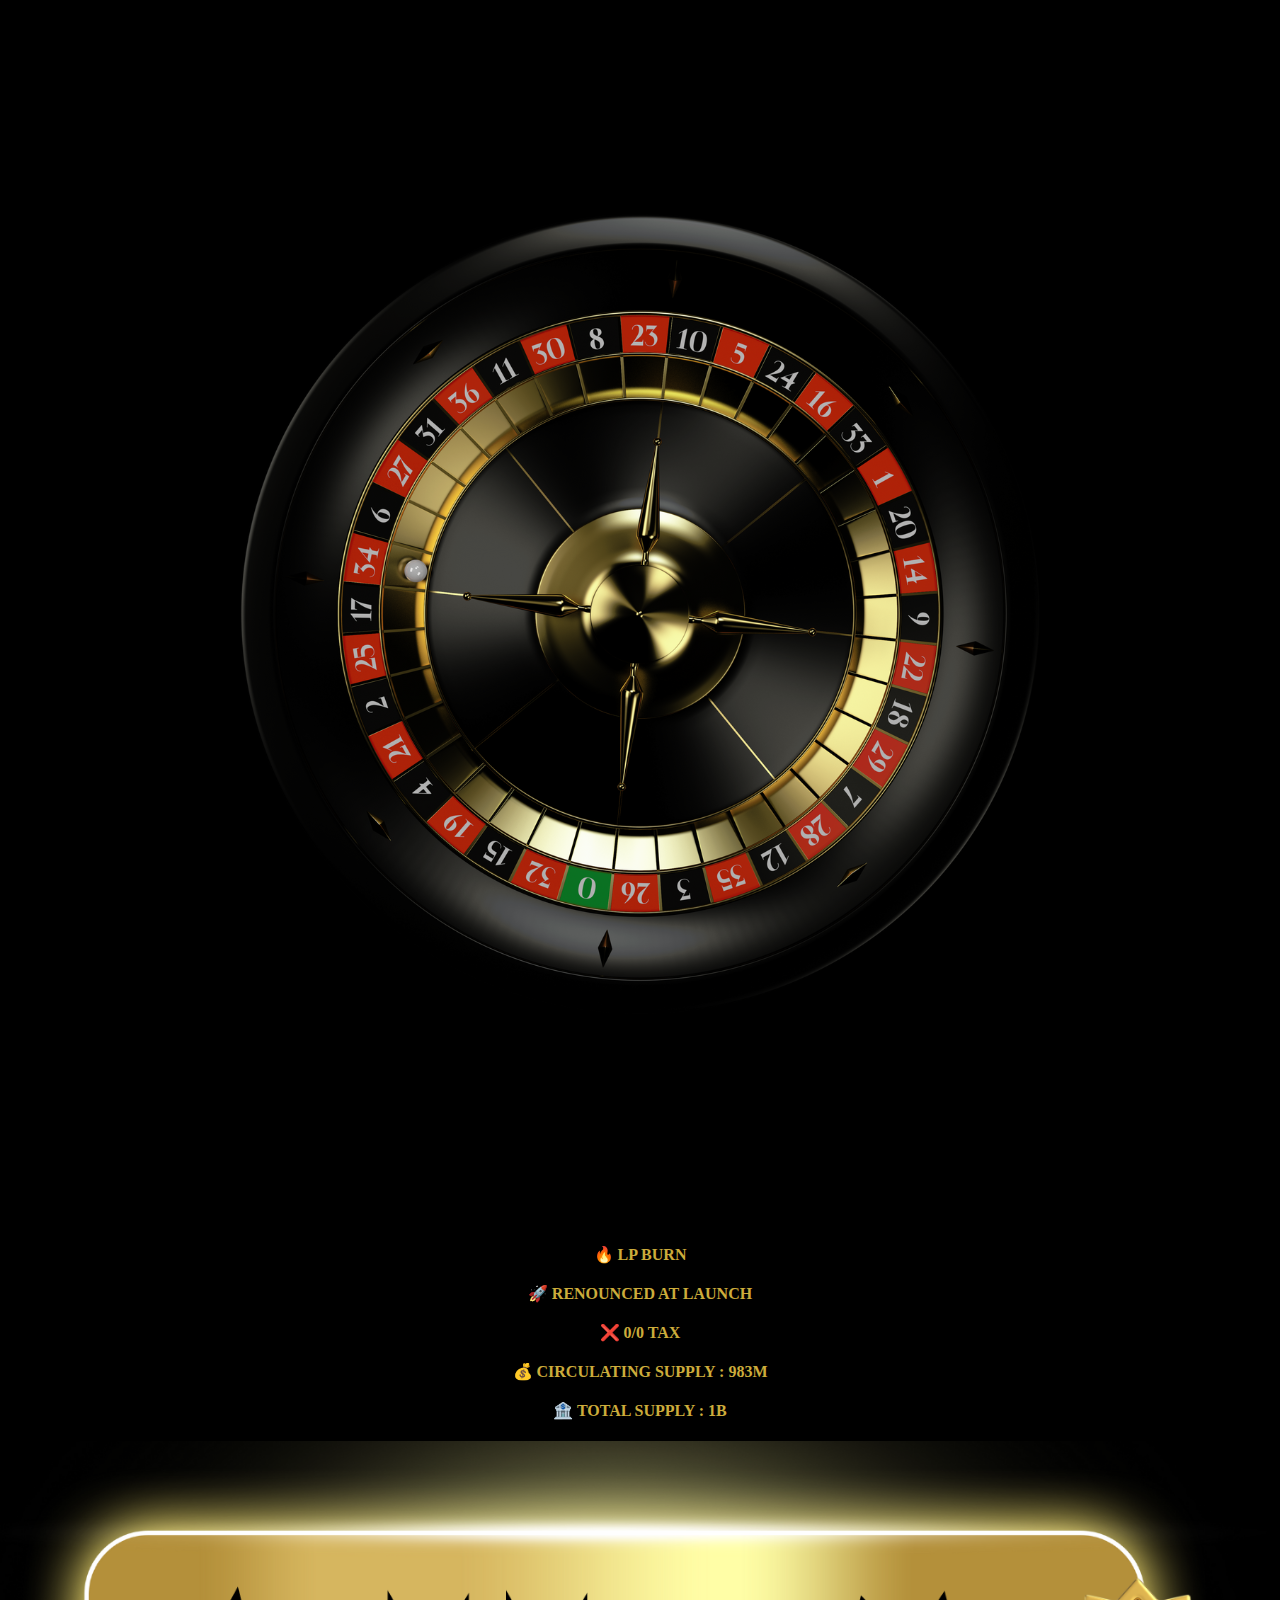
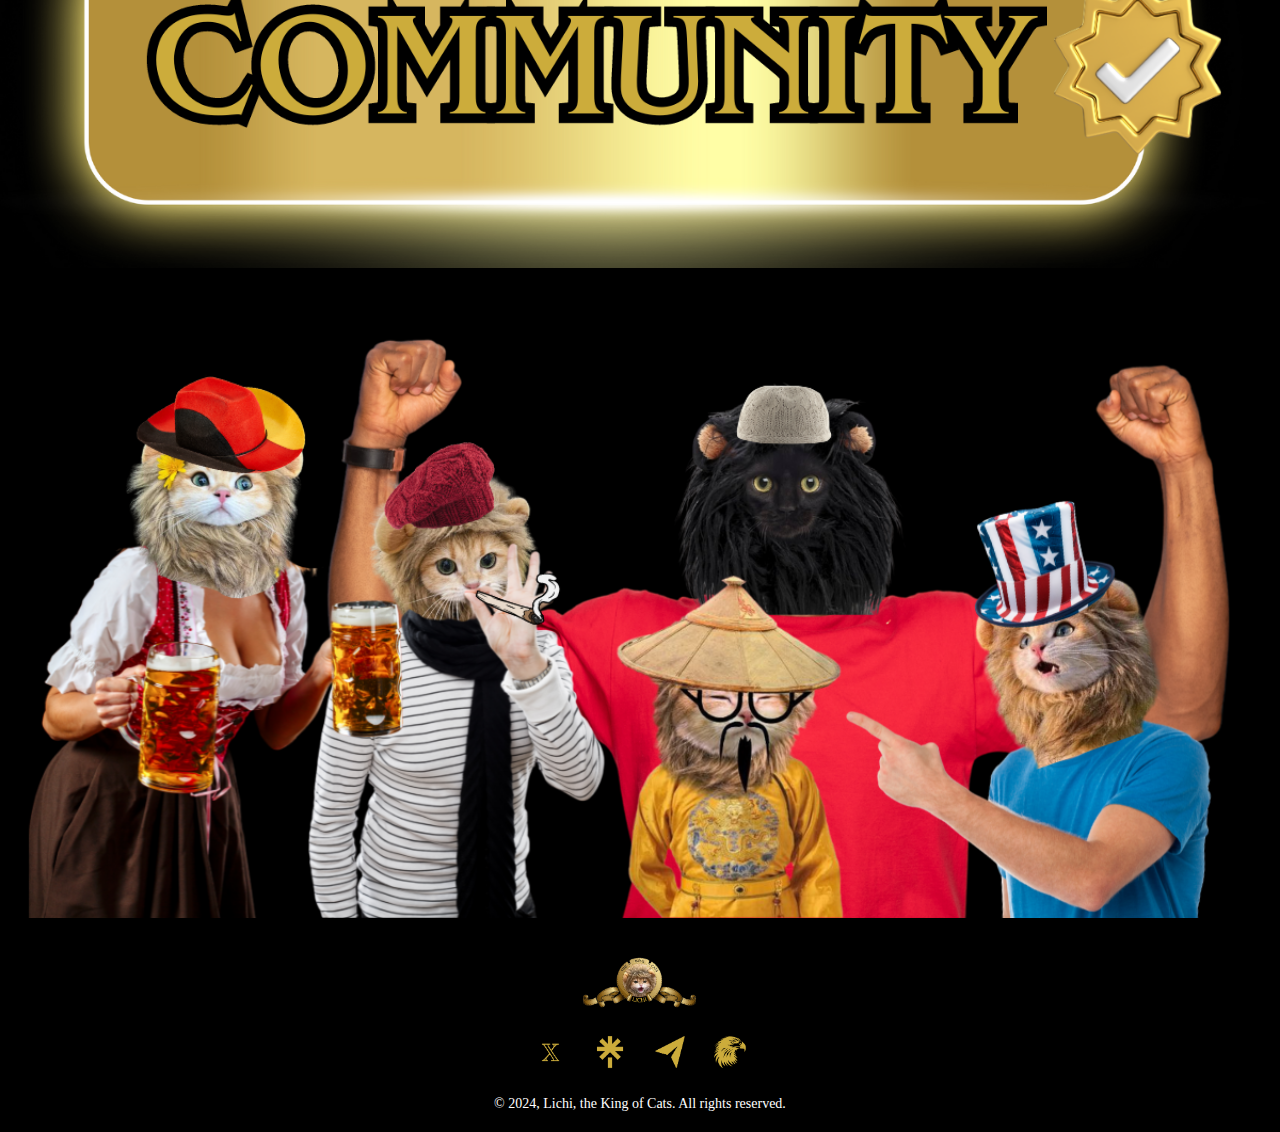
==== commit c19c2bc6: "Update index.html" ====
--- a/index.html
+++ b/index.html
@@ -85,7 +85,7 @@
             <div class="happydiv">
                 <img src="/img/happylichi.png" alt="HappyLichi">
             </div>
-            <br><br> Welcome me into my new era of grrrrenerosity, grrr, and together, we’ll conquer the world !
+            <br><br> Welcome me into my new era of grrrrenerosity and together, we’ll conquer the world !
             <br><br> Thank you for giving me a third chance ⭐ !<br><br>
             <bold style="background-color: #CCAC3B;">CONTRACT :</bold> 5MXVq99D4hQgziRFeDob6MmbtyczhN3yHUqQu49p7PTX
             <div class="roaraudio">
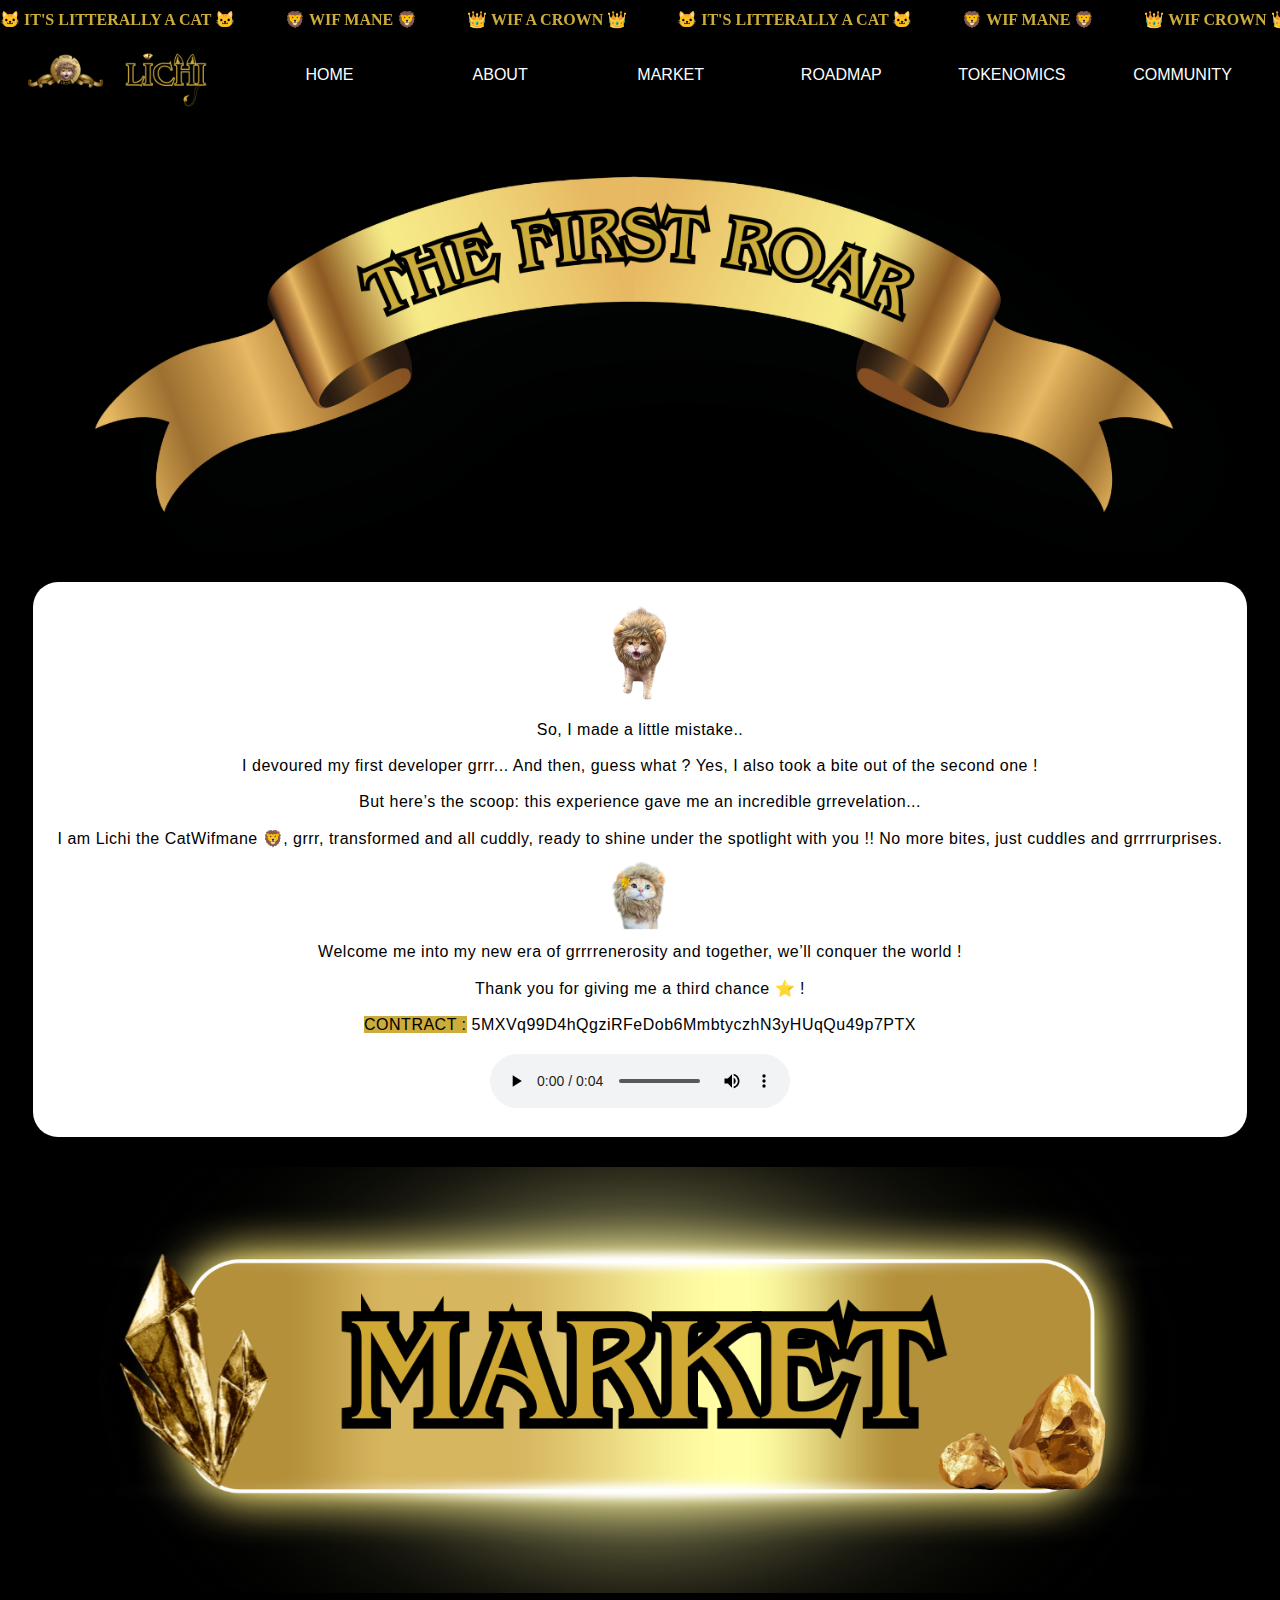
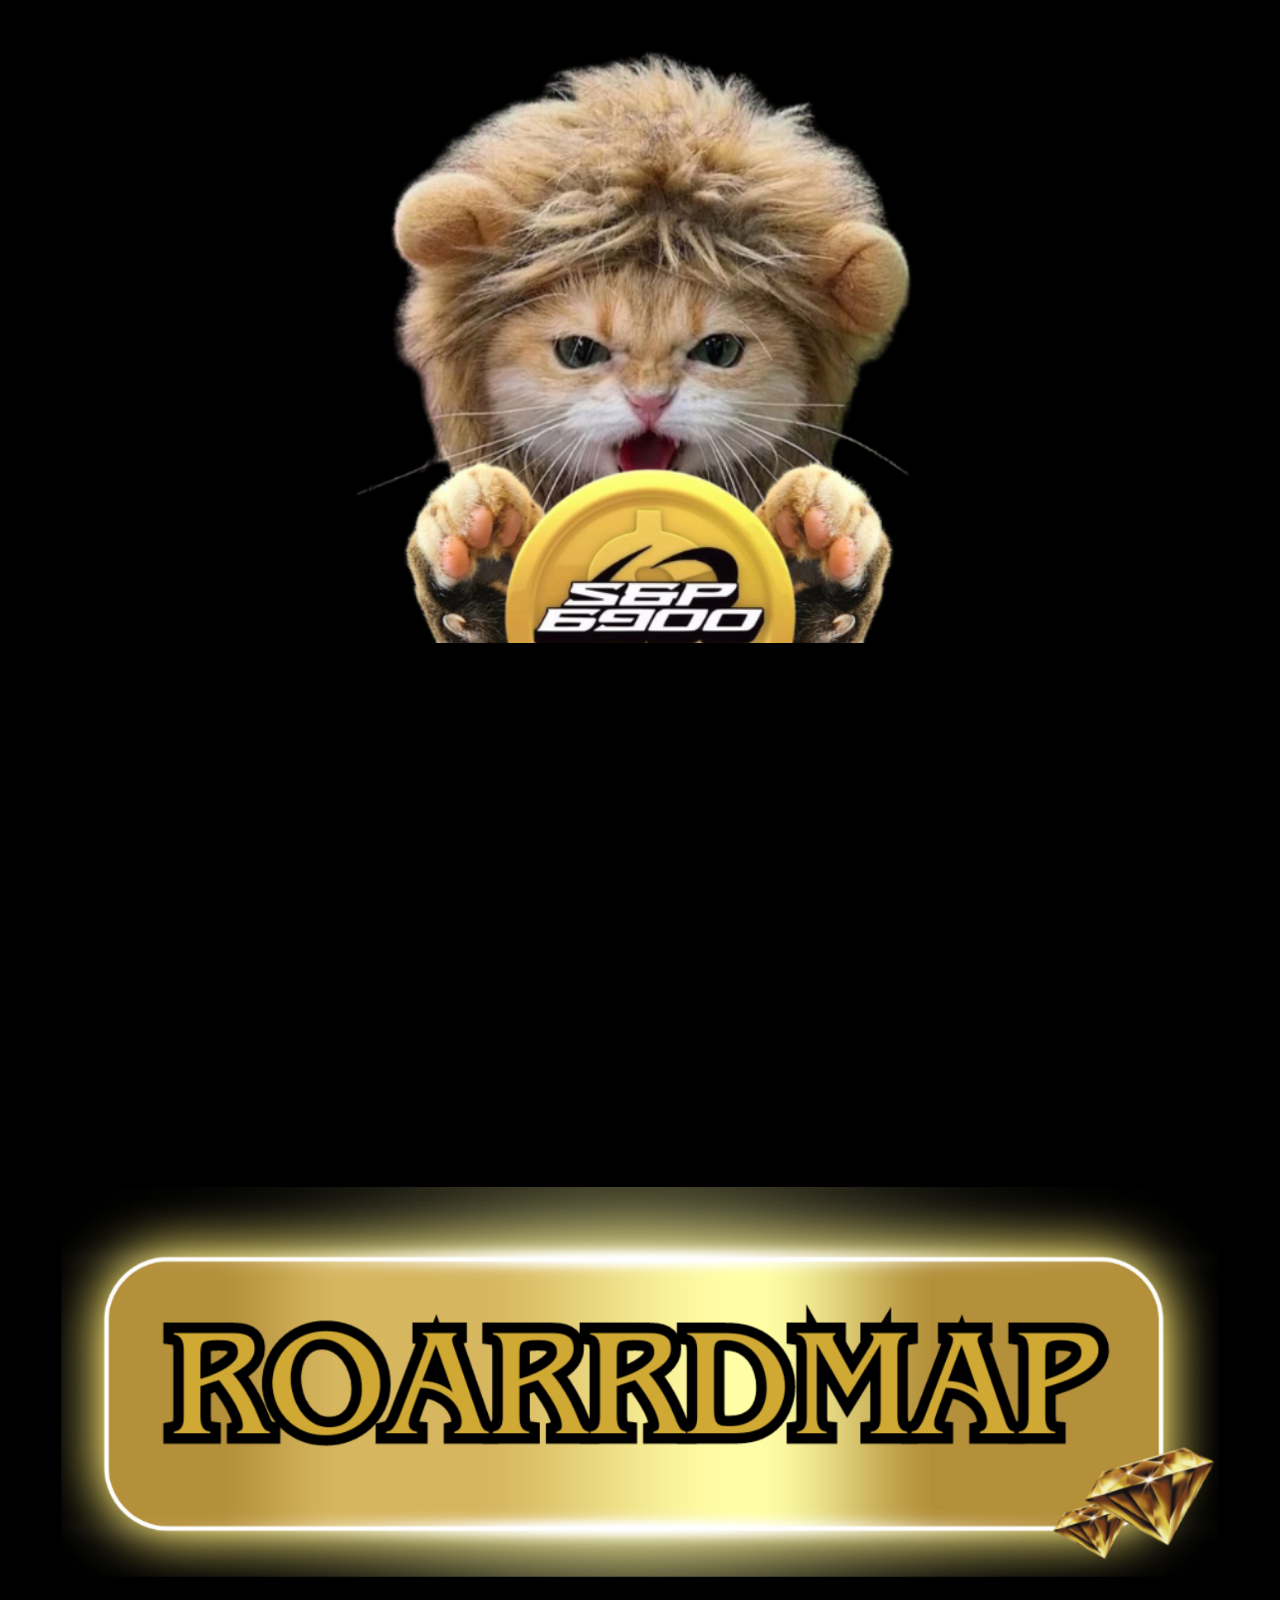
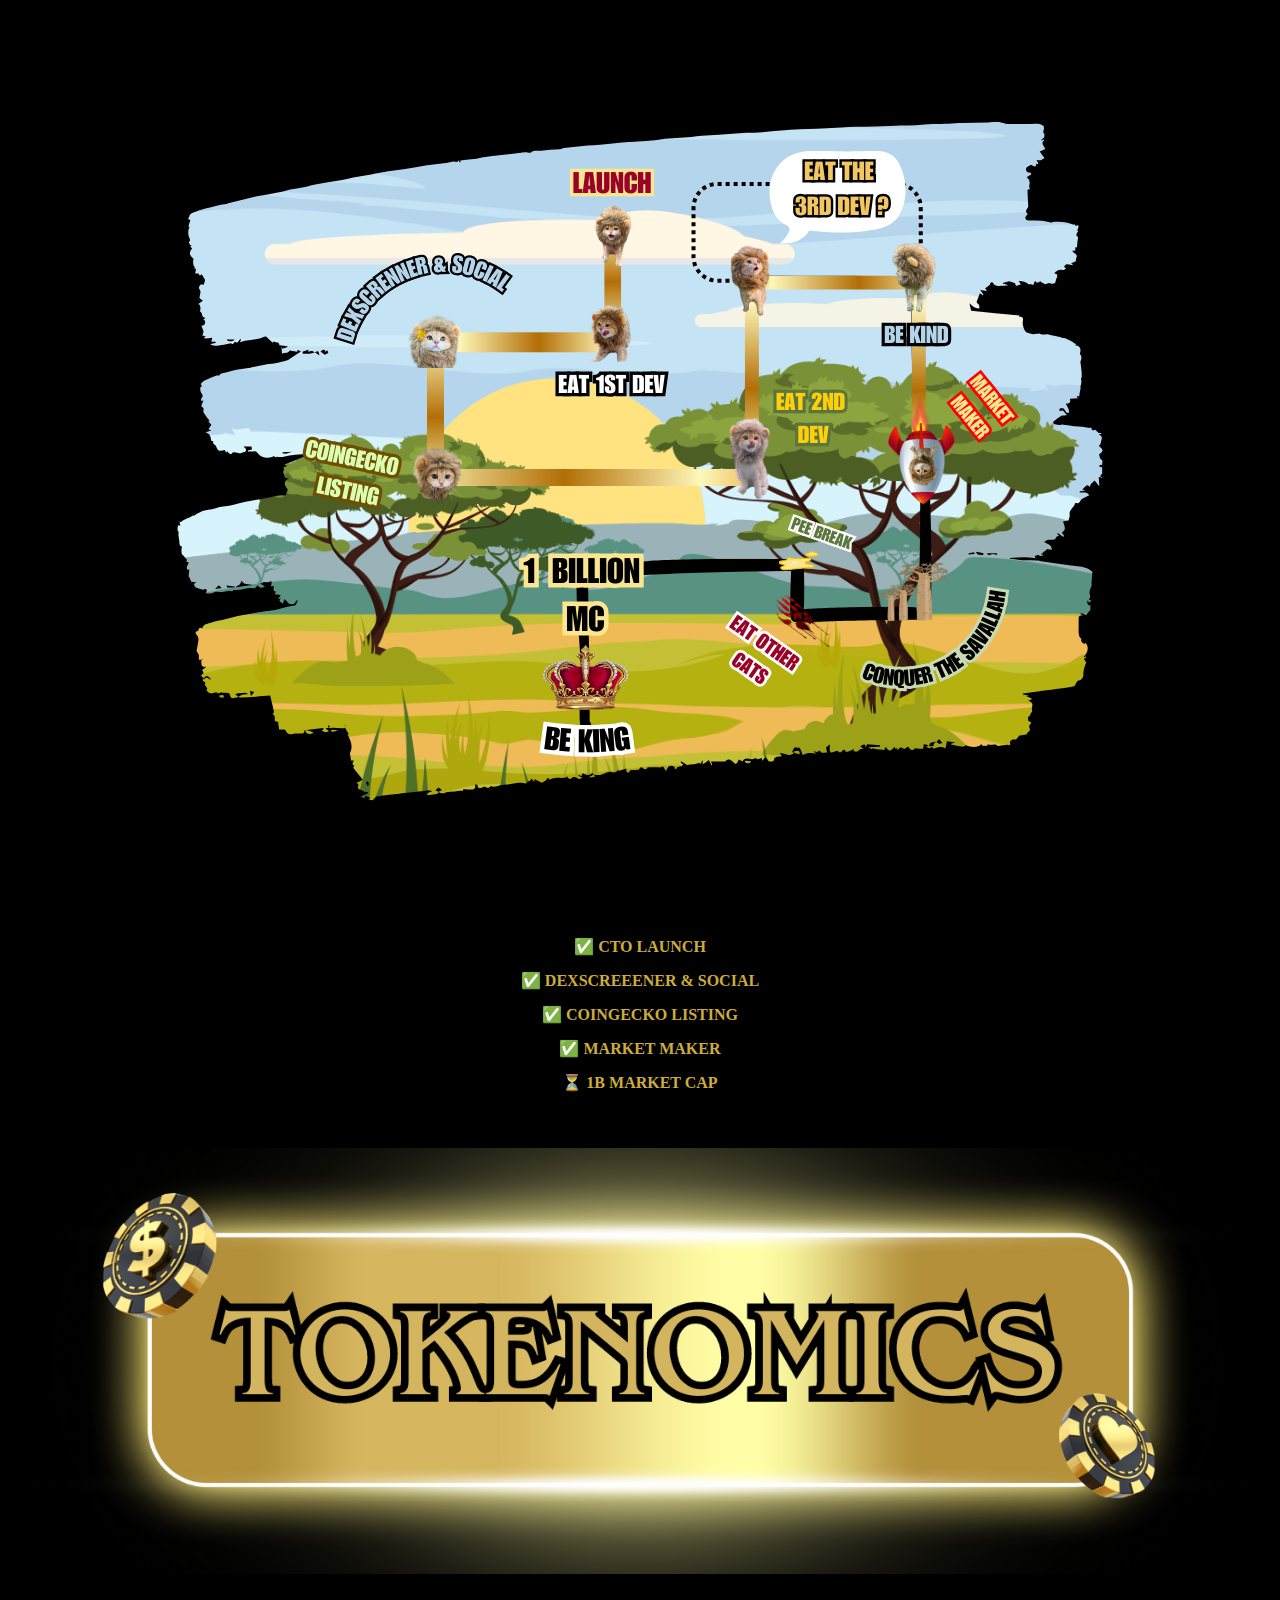
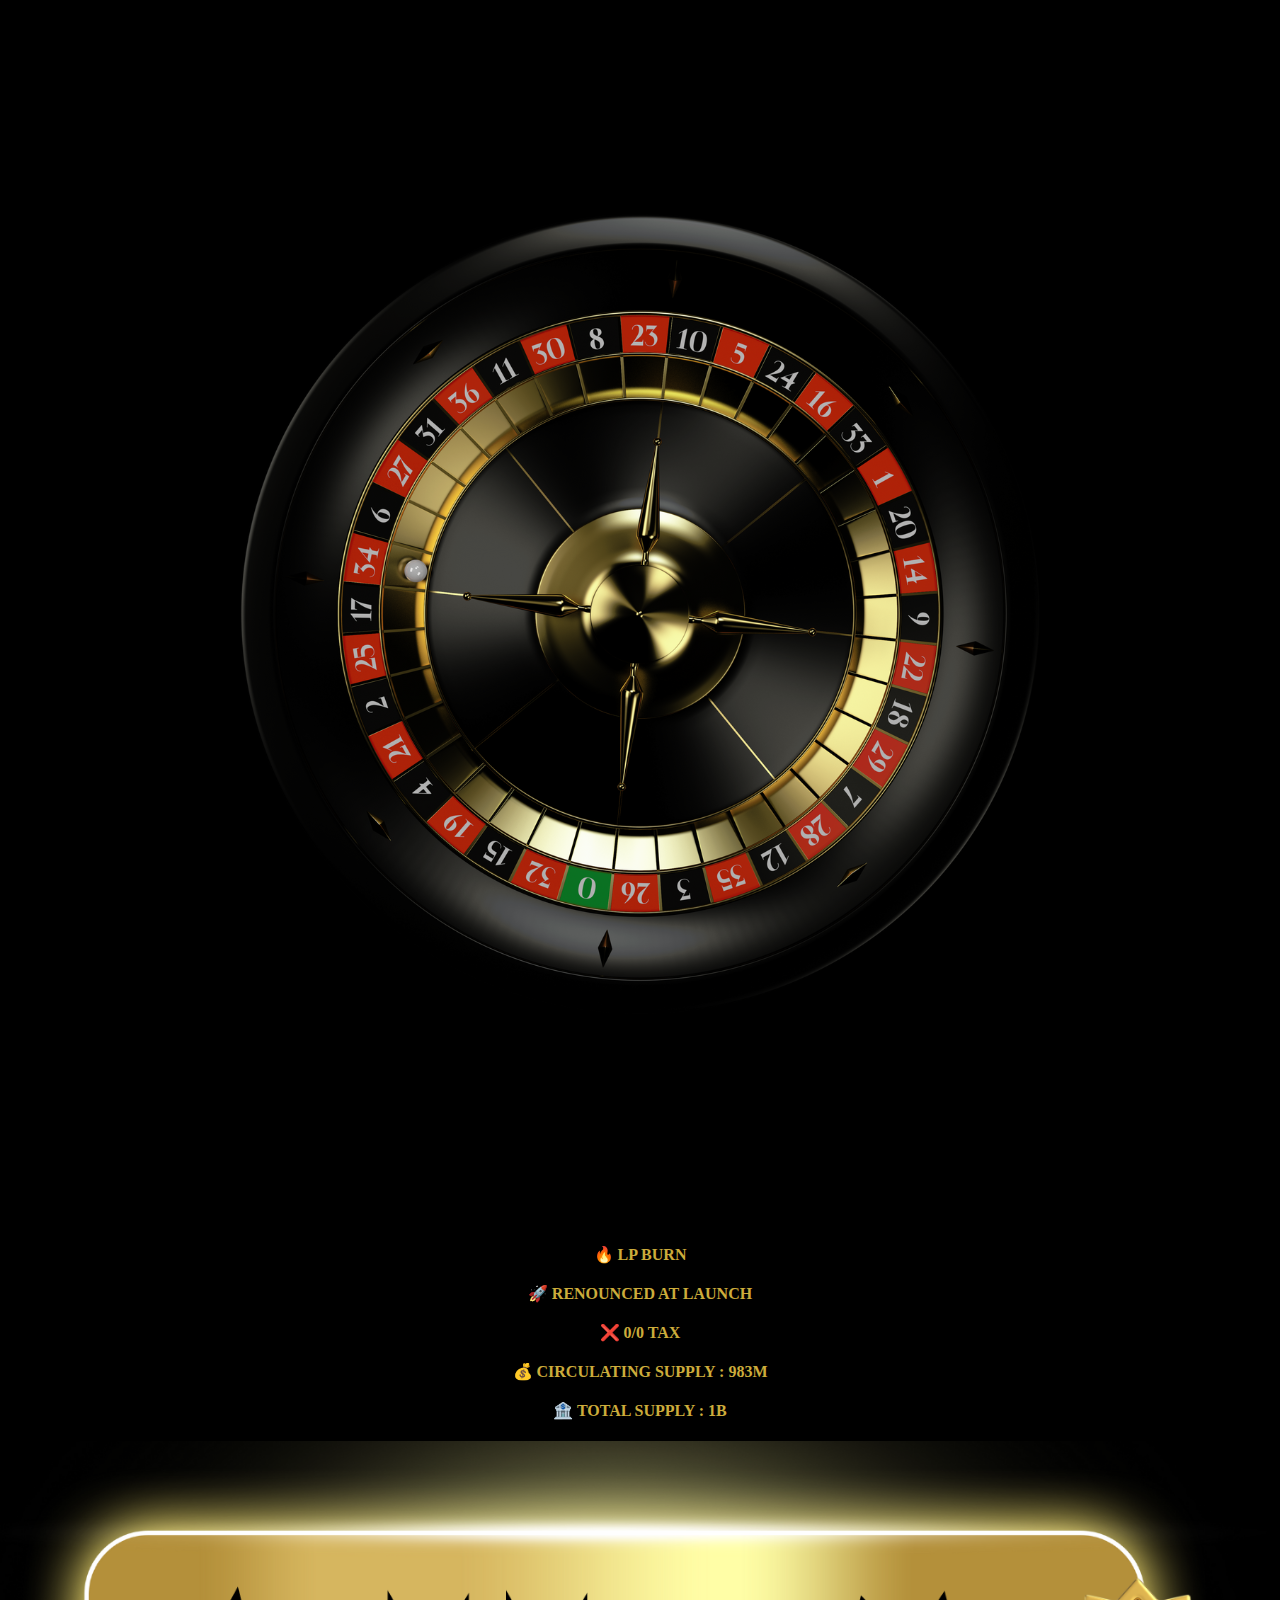
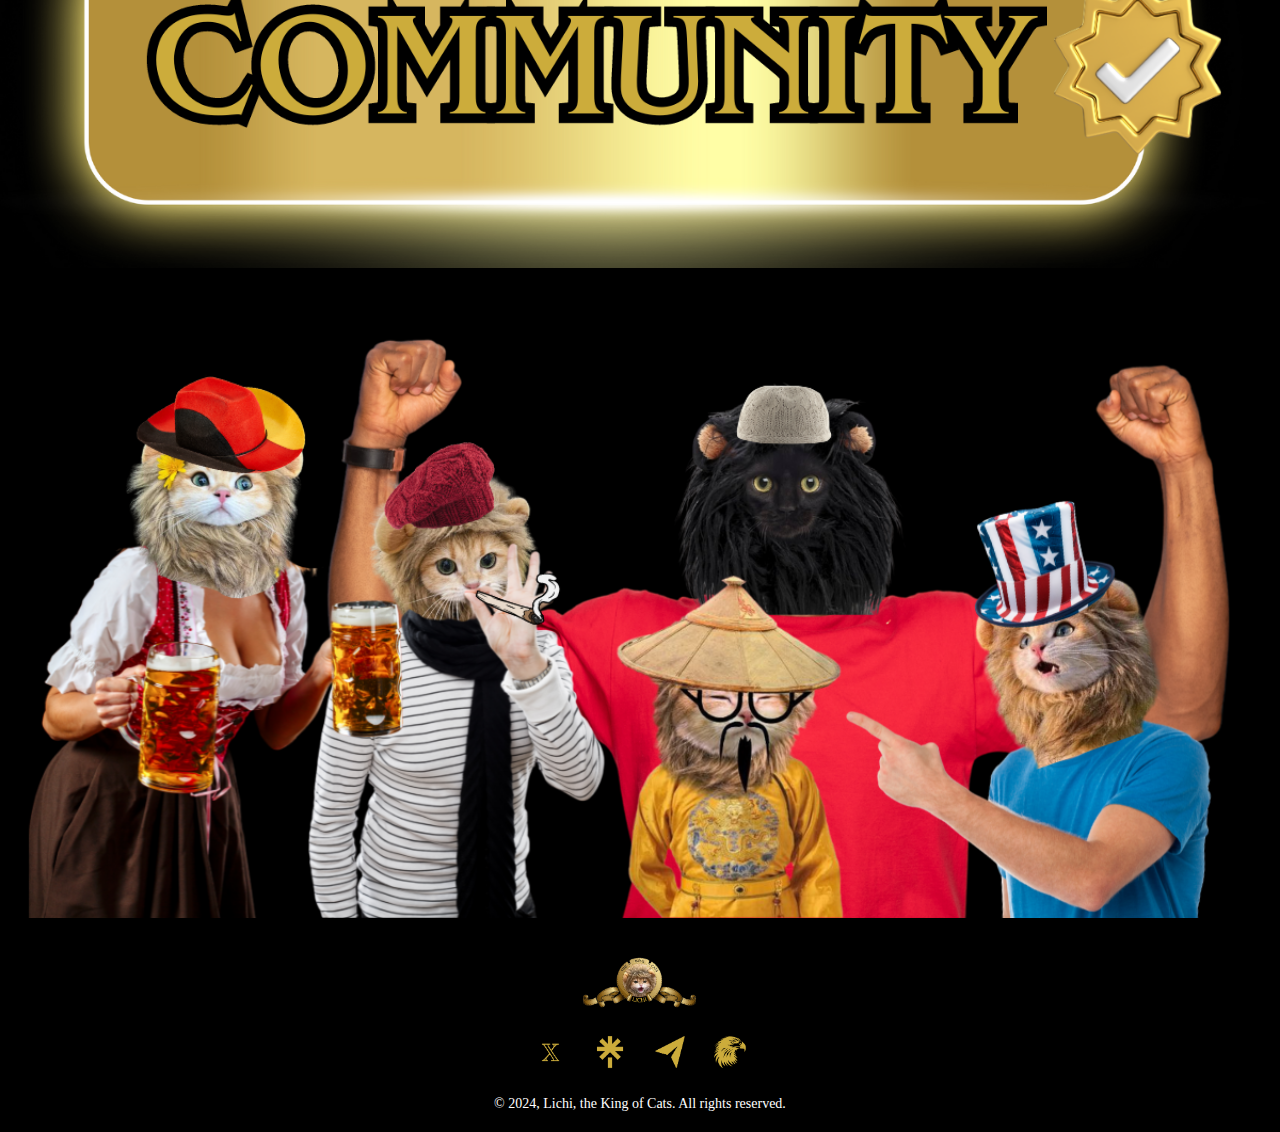
==== commit 353c2928: "Update index.html" ====
--- a/index.html
+++ b/index.html
@@ -39,7 +39,7 @@
             <p class="announcement-text">👑 WIF A CROWN 👑</p>
             <p class="announcement-text">🐱 IT'S LITTERALLY A CAT 🐱</p>
             <p class="announcement-text">🦁 WIF MANE 🦁</p>
-            <p class="announcement-text">👑 WIF A CROWN 👑</p>
+            <p class="announcement-text">👑 WIF CROWN 👑</p>
         </div>
     </div>
     <header>
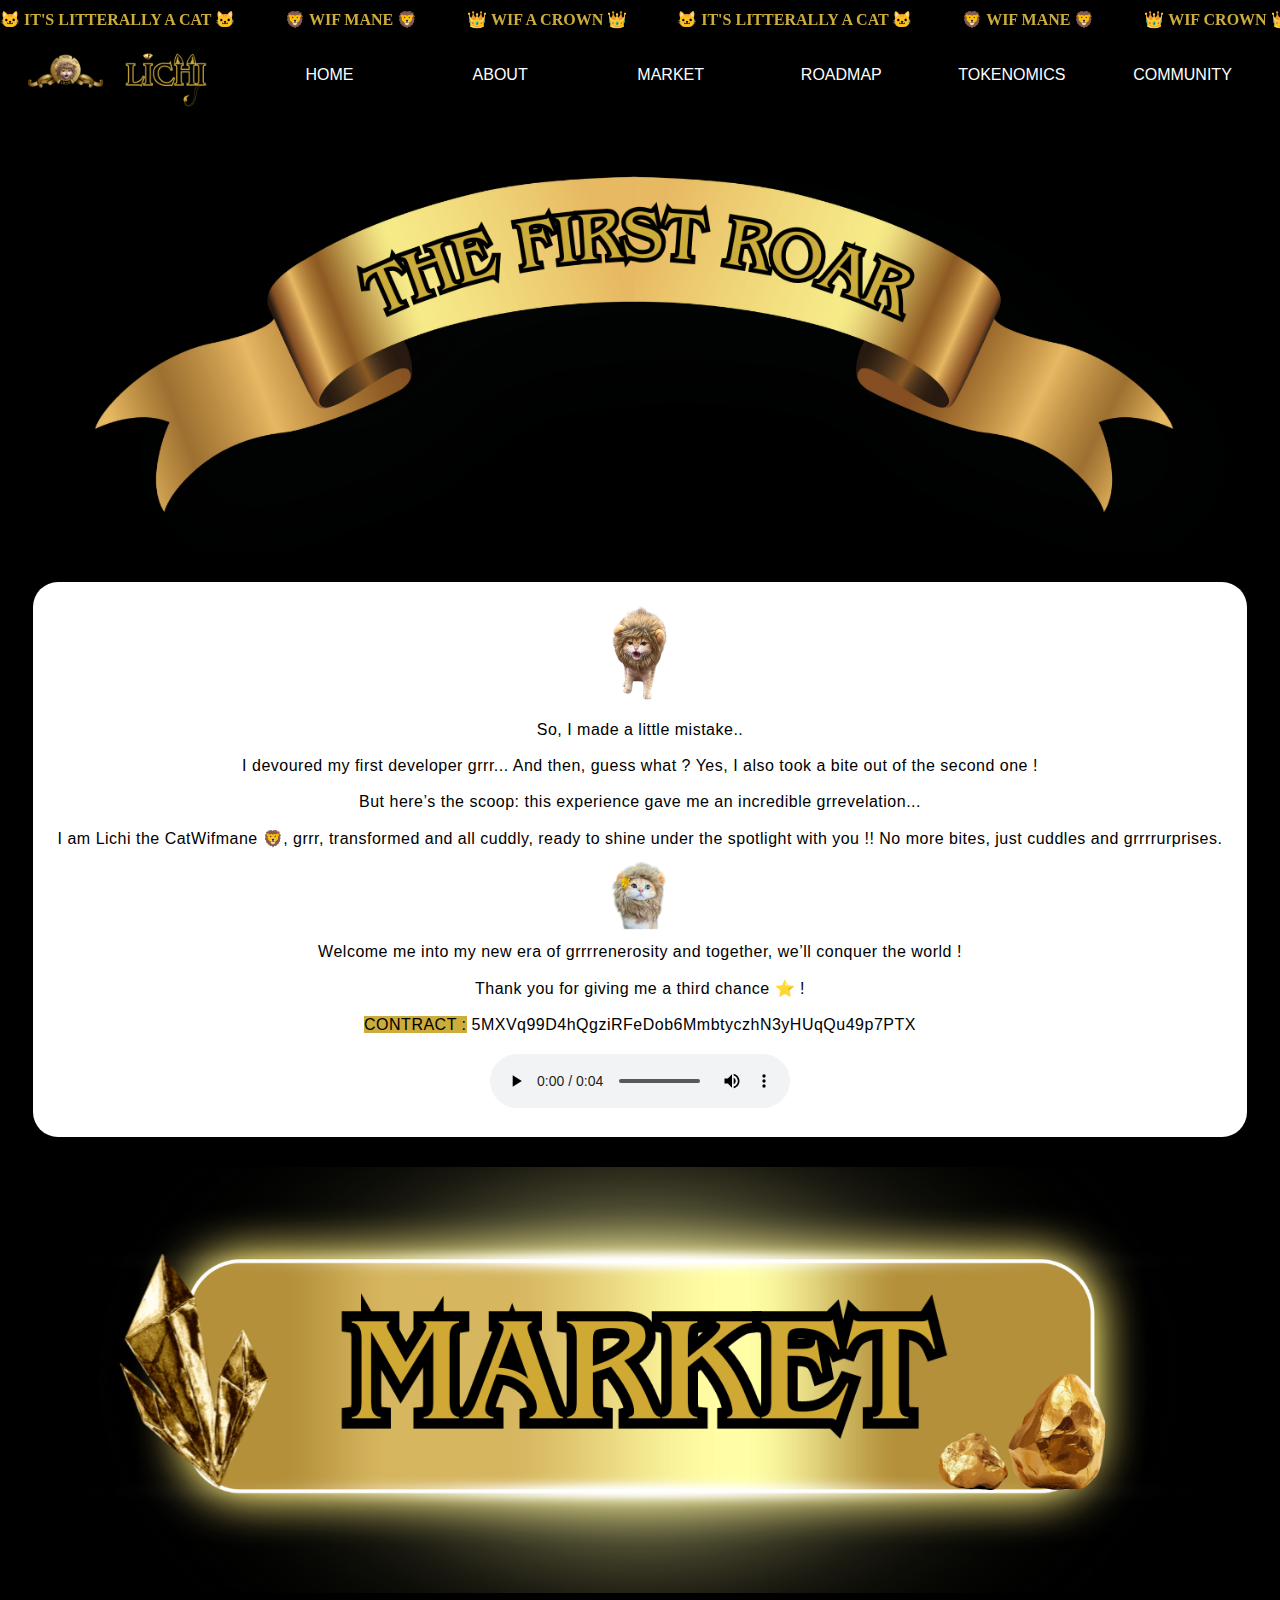
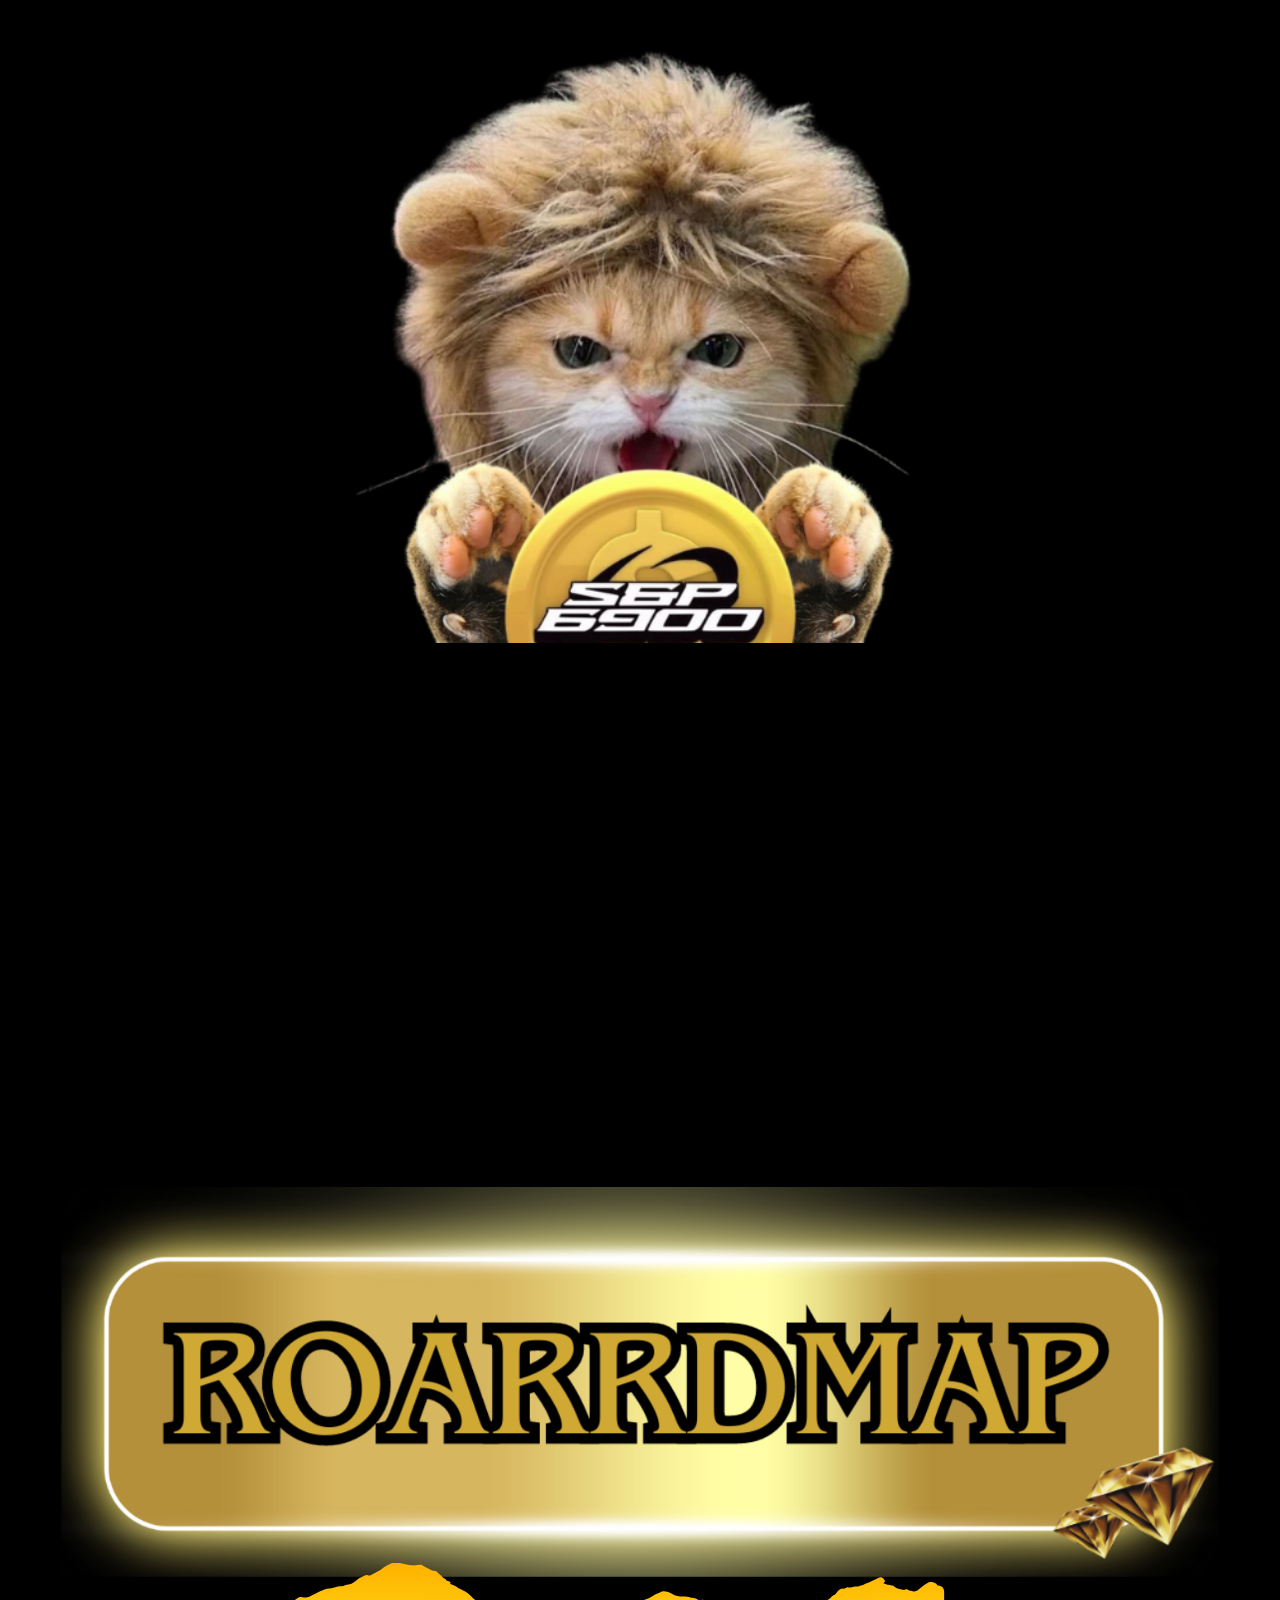
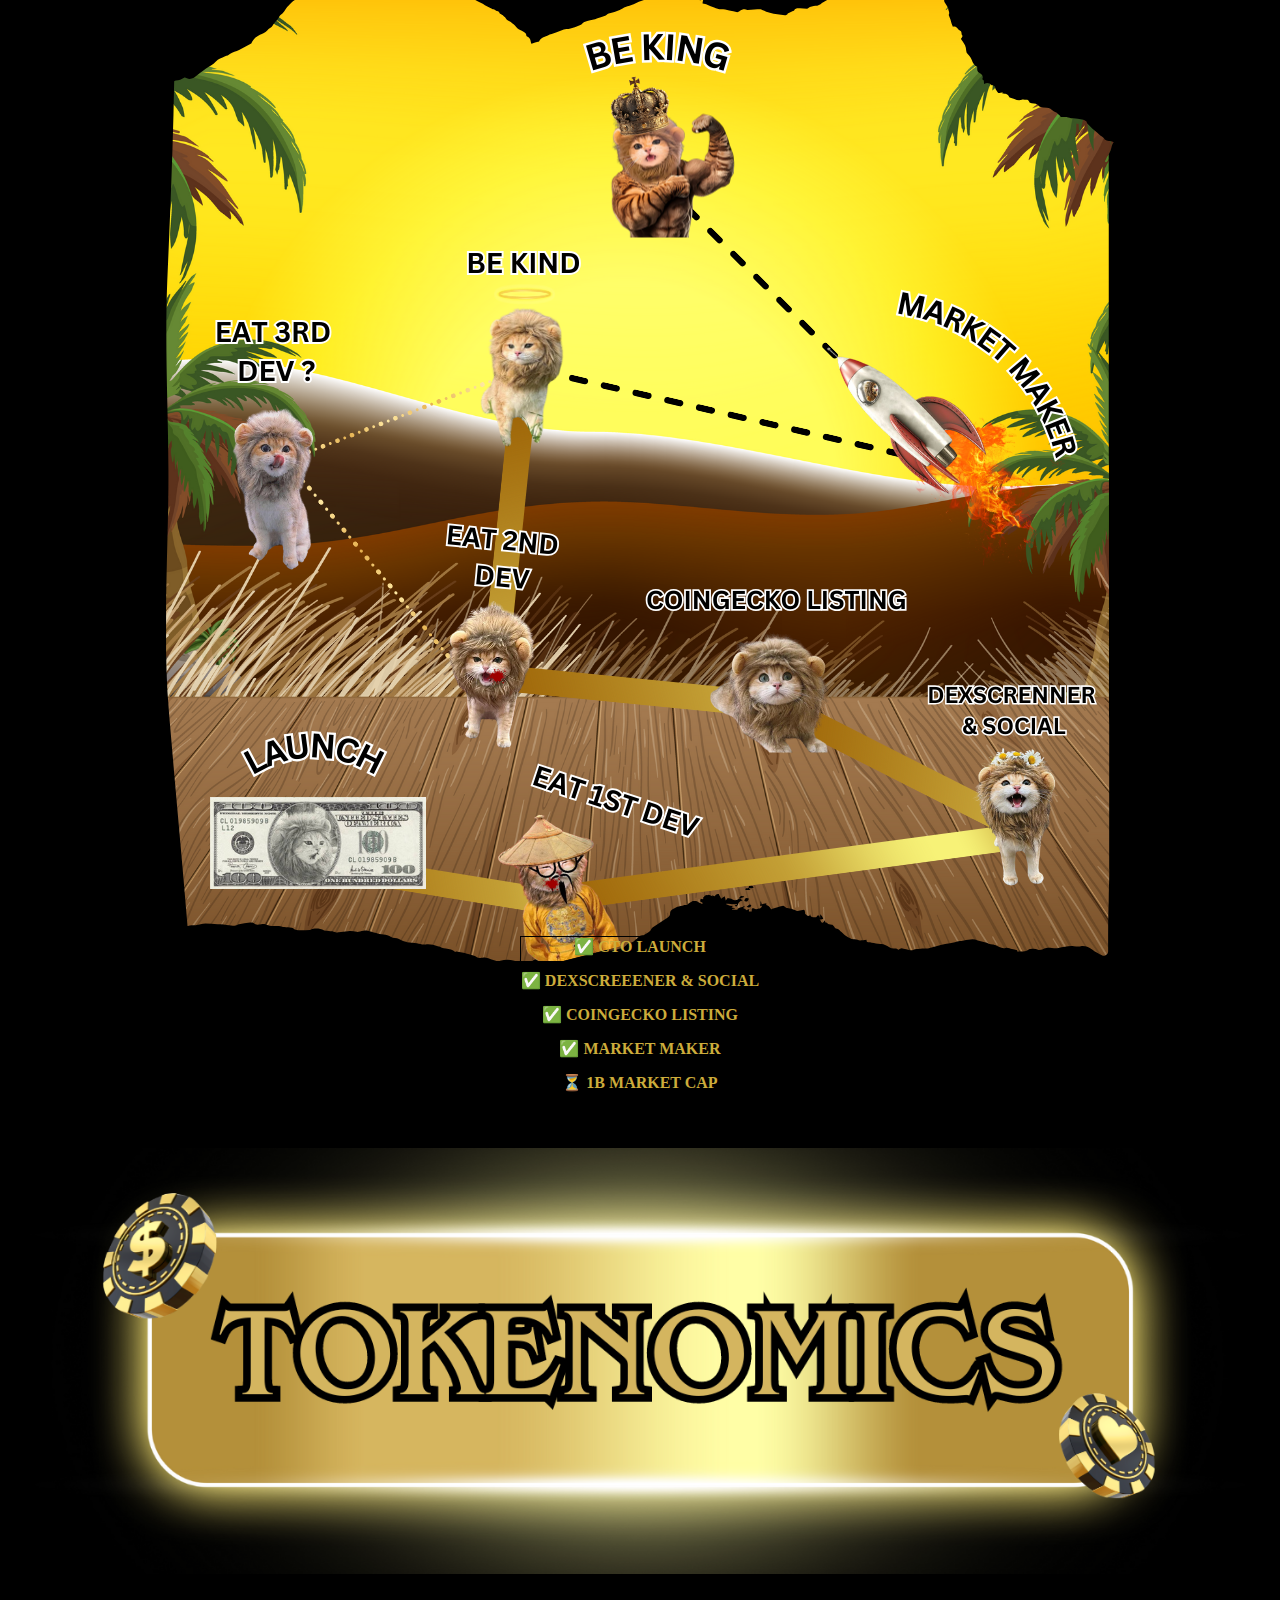
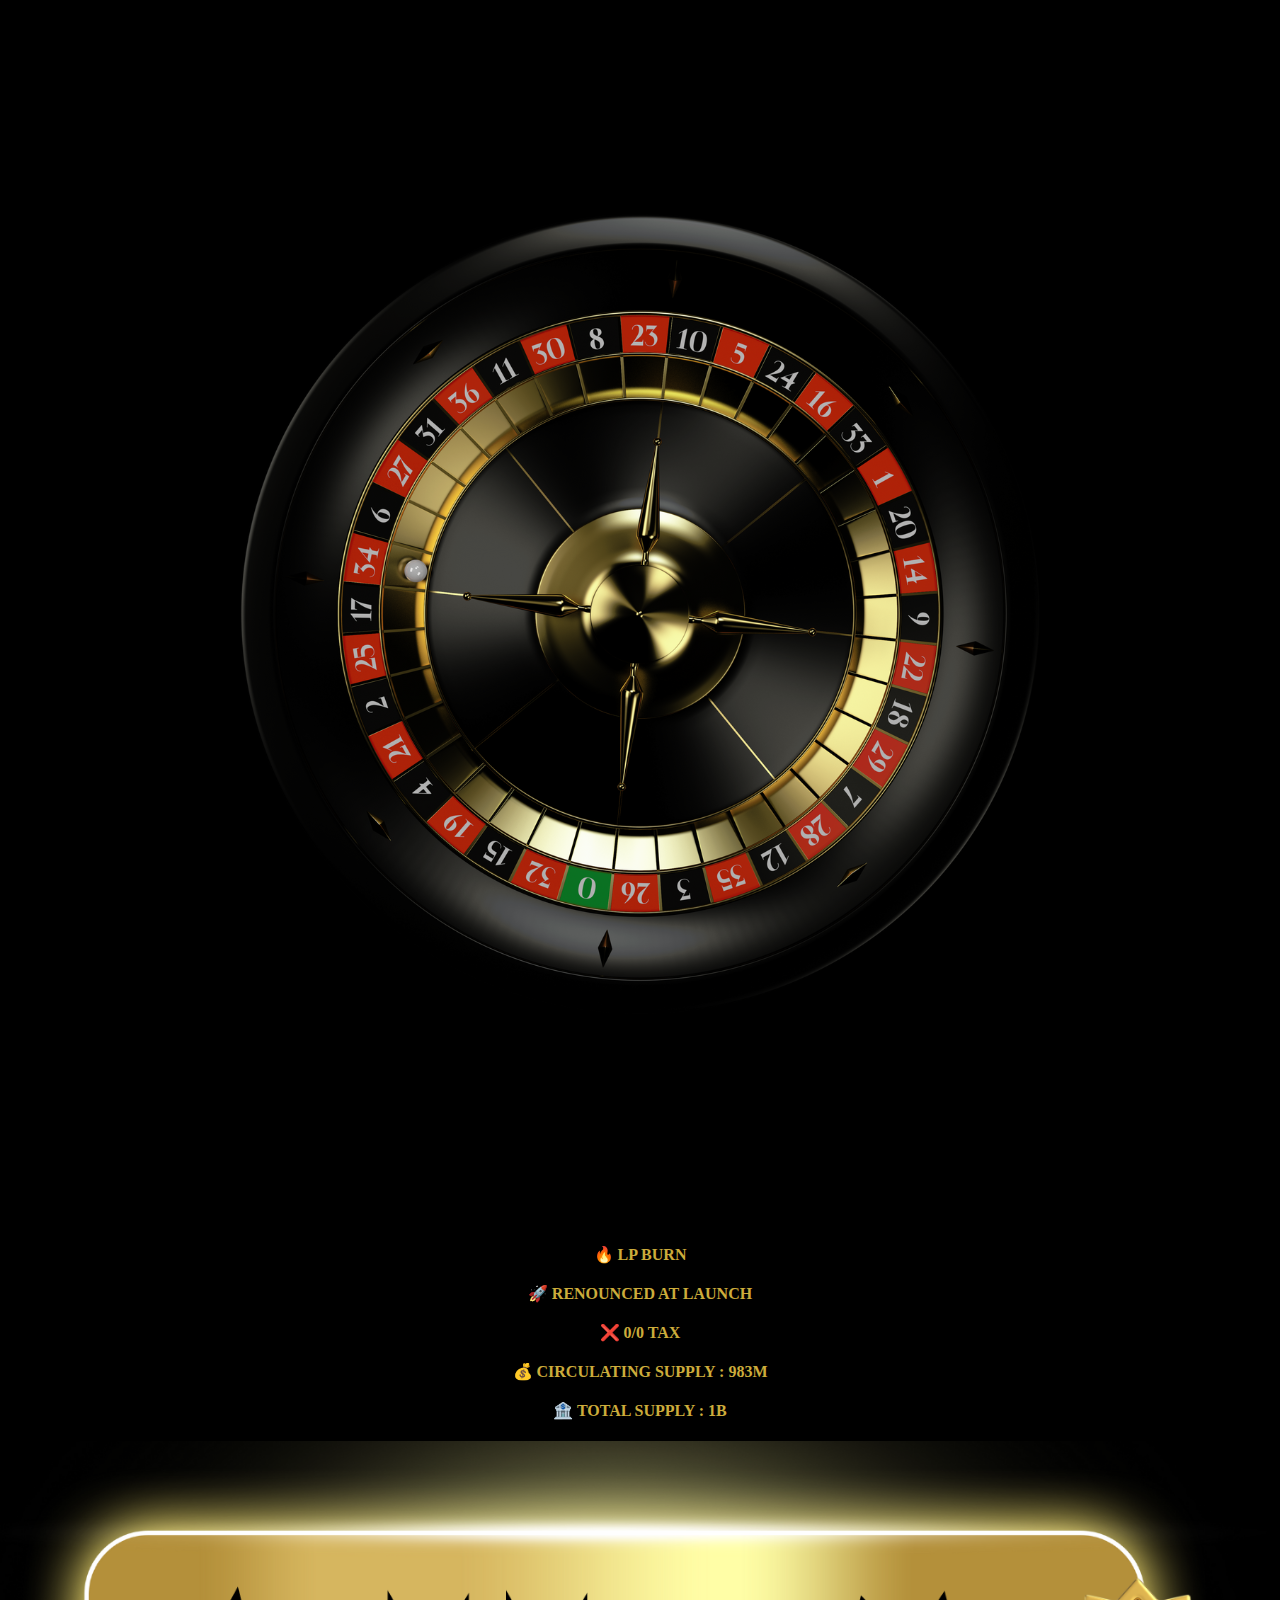
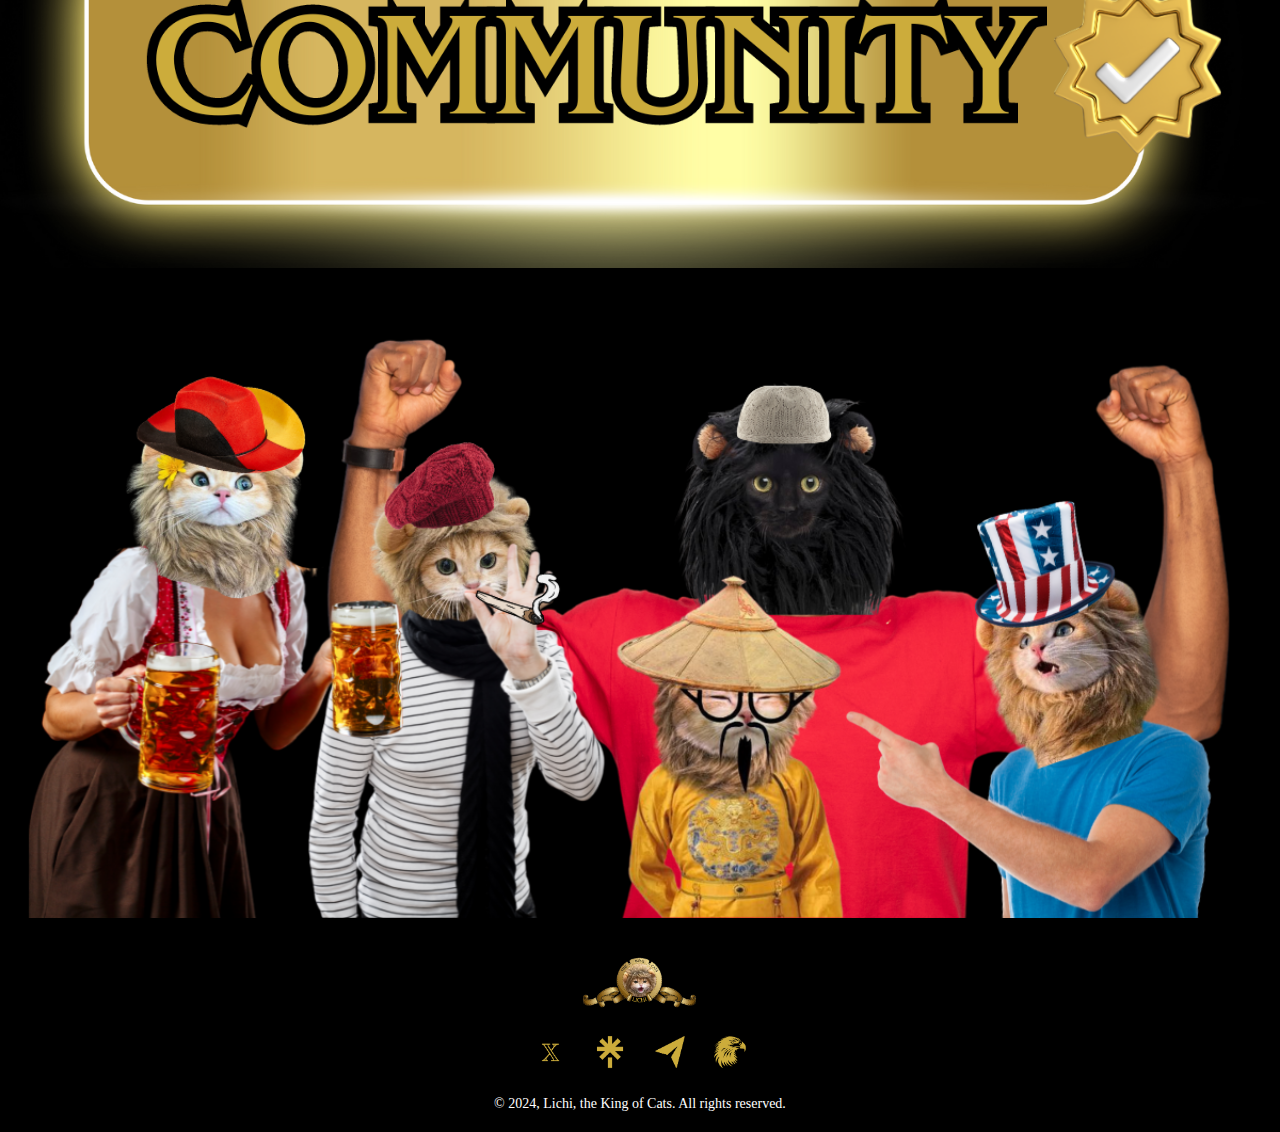
==== commit 85d4d51f: "Update index.html" ====
--- a/index.html
+++ b/index.html
@@ -1,34 +1,23 @@
 <!DOCTYPE html>
 <html lang="en">
 <head>
-    <!-- Encodage des caractères pour permettre l'affichage correct des caractères spéciaux -->
     <meta charset="UTF-8">
-    <!-- Configuration du viewport pour le design réactif sur les appareils mobiles -->
     <meta name="viewport" content="width=device-width, initial-scale=1.0">
-    <!-- Titre de la page affiché dans l'onglet du navigateur -->
     <title>The King of Cats, Lichi</title>
-    <!-- Description de la page pour les moteurs de recherche et les aperçus -->
     <meta name="description" content="Site promotionnel pour The King of Cats, Lichi.">
-    <!-- Mots-clés associés à la page pour le référencement -->
     <meta name="keywords" content="Lichi, Chat, Roi, Savannah, Memecoin, Solana, Blockchain, Cryptomonnaie">
-    <!-- Auteur du contenu de la page -->
     <meta name="author" content="𝕾𝖄𝕱𝕰𝕽">
-    <!-- Instructions pour les robots des moteurs de recherche concernant l'indexation -->
     <meta name="robots" content="index, follow">
-    <!-- Open Graph pour les partages sur les réseaux sociaux -->
     <meta property="og:title" content="The King of Cats, Lichi">
     <meta property="og:description" content="Site promotionnel pour The King of Cats, Lichi.">
     <meta property="og:image" content="https://lichithecat.xyz/img/lichilogo.png">
     <meta property="og:url" content="https://lichithecat.xyz">
     <meta property="og:type" content="website">
-    <!-- Twitter Card pour le partage sur Twitter -->
     <meta name="twitter:card" content="summary_large_image">
     <meta name="twitter:title" content="The King of Cats, Lichi">
-    <meta name="twitter:description" content="Site promotionnel pour The King of Cats, Lichi.">
+    <meta name="twitter:description" content="Promotional page of The King of Cats, Lichi.">
     <meta name="twitter:image" content="https://lichithecat.xyz/img/lichilogo.png">
-    <!-- Icône de la page (favicon) affichée dans l'onglet du navigateur -->
-    <link rel="icon" href="https://lichithecat.xyz/img/favicon.ico" type="image/x-icon">
-    <!-- Inclusion du fichier CSS externe pour le style -->
+    <link rel="icon" href="https://lichithecat.xyz/img/lichi-favicon.png" type="image/x-icon">
     <link rel="stylesheet" href="/styles.css">
 </head>
 <body>
@@ -43,21 +32,14 @@
         </div>
     </div>
     <header>
-        <!-- En-tête de la page avec la barre de navigation -->
         <nav class="navbar">
-            <!-- Conteneur pour le logo -->
             <div class="logo-container">
-                <!-- Image du logo -->
                 <img src="/img/lichilogo.png" alt="lichiLogo" class="logo">
             </div>
-            <!-- Conteneur pour l'image titre -->
             <div class="title-image">
-                <!-- Image du titre -->
                 <img src="/img/lichititle.png" alt="lichititle" class="title">
             </div>
-            <!-- Liste des liens de navigation -->
             <ul class="navul">      
-                <!-- Chaque élément de la liste contient un lien -->
                 <li><a href="#">HOME</a></li>
                 <li><a href="#about">ABOUT</a></li>
                 <li><a href="#market">MARKET</a></li>
@@ -67,7 +49,6 @@
             </ul>
         </nav>
     </header>
-    <!-- Contenu principal de la page -->
     <main>
         <div class="roardiv">
           <img src="/img/thefirstroar.png" alt="theFirstRoar">
@@ -119,7 +100,7 @@
         <div class="rdtitle">
             <img src="/img/rdtitle.png" alt="TitleRoadmap">
         </div>
-        <img src="/img/rdlichi.png" alt="RoadmapLichi">
+        <img src="/img/roadmap-lichi.png" alt="RoadmapLichi">
         <div class="roadiv">
             <ul class="roadlist">
                 <li><p>✅ CTO LAUNCH</p></li>
@@ -164,7 +145,7 @@
                 <a href="https://x.com/lichi_cto" target="_blank">
                     <img src="/img/xsocial.png" alt="X" />
                 </a>
-                <a href="https://linktr.ee/LichiCTO" target="_blank">
+                <a href="https://linktr.ee/wifmane" target="_blank">
                     <img src="/img/treesocial.png" alt="Linktree" />
                 </a>
                 <a href="https://t.me/lichi_portal" target="_blank">
@@ -179,6 +160,6 @@
             </div>
         </div>
     </footer>
-    <script src="/script.js"></script> <!-- Assure-toi d'inclure le JS -->
+    <script src="/script.js"></script>
 </body>
 </html>
--- a/styles.css
+++ b/styles.css
@@ -5,35 +5,34 @@
     scroll-behavior: smooth;
 }
 
-/* Style de la barre d'annonce */
 .announcement-bar {
-    background-color: #000000; /* Couleur de fond de la barre */
-    color: #CCAC3B; /* Couleur du texte */
+    background-color: #000000;
+    color: #CCAC3B;
     padding: 10px 0;
     position: fixed;
     top: 0;
     width: 100%;
     z-index: 1000;
-    overflow: hidden; /* Masque le texte en dehors de la zone visible */
-    box-shadow: 0 2px 5px rgba(0, 0, 0, 0.2); /* Ajoute une légère ombre */
+    overflow: hidden;
+    box-shadow: 0 2px 5px rgba(0, 0, 0, 0.2);
 }
 
 .announcement-wrapper {
     display: flex;
-    animation: scrollText 10s linear infinite; /* Animation plus longue pour défilement fluide */
+    animation: scrollText 10s linear infinite;
 }
 
 .announcement-text {
     font-size: 16px;
     font-weight: bold;
-    white-space: nowrap; /* Empêche le texte de se dérouler sur plusieurs lignes */
-    padding-right: 50px; /* Espace entre les textes */
+    white-space: nowrap;
+    padding-right: 50px;
 }
 
 /* Animation continue des textes */
 @keyframes scrollText {
     0% { transform: translateX(0); }
-    100% { transform: translateX(-100%); } /* Défile tout le contenu sans interruption */
+    100% { transform: translateX(-100%); }
 }
 
 .header {
@@ -53,8 +52,8 @@
     height: 100px;
     display: flex;
     margin-top: 25px;
-    padding: 0 1rem; /* Padding horizontal pour espacer la navbar du bord */
-    box-sizing: border-box; /* Inclut le padding dans la largeur totale */
+    padding: 0 1rem;
+    box-sizing: border-box;
 }
 
 .logo-container {
@@ -81,17 +80,17 @@
 
 .navul {
     display: flex;
-    justify-content: space-between; /* Répartit l'espace entre les éléments */
-    flex: 1; /* Permet à .navul de s'étendre pour occuper l'espace disponible */
-    padding: 0; /* Retire le padding interne pour éviter les décalages */
-    margin: 25px; /* Retire les marges externes pour un alignement correct */
+    justify-content: space-between;
+    flex: 1;
+    padding: 0;
+    margin: 25px;
 }
 
 .navul li {
-    margin: 0; /* Retire les marges pour les éléments de la liste */
+    margin: 0;
     flex: 1;
     margin: 10px;
-    max-width: 125px; /* Limite la largeur maximale pour chaque élément <li> */
+    max-width: 125px;
 }
 
 .navul li a {
@@ -99,11 +98,11 @@
     color: white;
     border-radius: 5px;
     background-color: black;
-    justify-content: center; /* Centre le texte horizontalement */
-    align-items: center; /* Centre le texte verticalement */
-    padding: 0.5rem 1rem; /* Ajuste le padding pour compenser la largeur */
-    text-decoration: none; /* Enlève le soulignement des liens */
-    width: 100%; /* Assure que le lien occupe toute la largeur de l'élément <li> */
+    justify-content: center;
+    align-items: center;
+    padding: 0.5rem 1rem;
+    text-decoration: none;
+    width: 100%;
     font-family: Impact, Haettenschweiler, 'Arial Narrow Bold', sans-serif;
 }
 
@@ -112,55 +111,54 @@
     color: #000000;
 }
 
-/* Styles pour les petits écrans */
 @media (max-width: 768px) {
     .navbar {
-        flex-direction: column; /* Aligne les éléments de la navbar en colonne */
-        align-items: center; /* Centre les éléments horizontalement */
-        height: auto; /* Ajuste la hauteur automatiquement en fonction du contenu */
+        flex-direction: column;
+        align-items: center;
+        height: auto;
     }
 
     .logo-container,
     .title-image {
         margin-top: -2.5rem;
-        margin-bottom: 2.5rem; /* Ajoute un espacement sous le logo et l'image titre */
+        margin-bottom: 2.5rem;
     }
 
     .logo-container img {
         margin-top: 1rem;
-        height: 200px; /* Hauteur fixe pour l'image du logo */
-        width: 200px; /* Largeur fixe pour l'image du logo */
+        height: 200px;
+        width: 200px;
     }
 
     .title-image img {
-        height: 150px; /* Hauteur fixe pour l'image titre */
-        width: 150px; /* Largeur fixe pour l'image titre */
+        height: 150px;
+        width: 150px;
         margin-top: 1.5rem;
-        margin-left: -2rem; /* Décalage vers la gauche de l'image titre */
+        margin-left: -2rem;
     }
 
     .navul {
         display: flex;
-        flex-direction: row; /* Aligne les éléments en ligne */
-        flex-wrap: wrap; /* Permet aux éléments de passer à la ligne si nécessaire */
-        gap: 0.5rem; /* Espace entre les colonnes */
-        width: 100%; /* Occupe toute la largeur disponible */
-        max-width: 500px; /* Définir une largeur maximale pour les deux colonnes */
-        align-items: flex-start; /* Aligne les éléments au début du conteneur */
-        margin-top: 1rem; /* Espace au-dessus de la liste des liens */
+        flex-direction: row;
+        flex-wrap: wrap;
+        gap: 0.5rem;
+        width: 100%;
+        max-width: 500px;
+        align-items: flex-start;
+        margin-top: 1rem;
         margin-left: -1rem;
     }
 
     .navul li {
-        flex: 1 0 45%; /* Chaque élément prend environ 45% de la largeur disponible */
-        margin-bottom: 0.25rem; /* Réduit l'espace vertical entre les éléments de la liste */
-        padding: 0.25rem 0; /* Réduit le padding vertical pour réduire l'espace entre les liens */
-        box-sizing: border-box; /* Inclut le padding dans la largeur totale */
-        justify-content: center; /* Centre les liens à l'intérieur des éléments <li> */
+        flex: 1 0 45%;
+        margin-bottom: 0.25rem;
+        padding: 0.25rem 0;
+        box-sizing: border-box;
+        justify-content: center;
     }
 
     .navul li a {
-        padding: 0.5rem 1rem; /* Ajuste le padding pour les liens */
+        padding: 0.5rem 1rem;
     }
 }
 
@@ -177,8 +175,8 @@
 
 .roardiv img {
     display: flex;
-    justify-content: center; /* Centre le titre horizontalement */
-    width: 100%; /* Assure que le conteneur prend la largeur totale */
+    justify-content: center;
+    width: 100%;
 }
 
 .borndiv {
@@ -228,15 +226,14 @@
     margin-top: 20px;
 }
 
-/* Conteneur principal pour le titre et l'image */
 #roadmap {
     display: flex;
-    flex-direction: column; /* Dispose les enfants en colonne : le titre au-dessus de l'image */
-    align-items: center;    /* Centre horizontalement le titre et l'image */
-    justify-content: center; /* Centre verticalement le titre et l'image */
-    text-align: center; /* Centre le texte du titre */
-    background-color: rgb(0, 0, 0); /* Couleur de fond pour le conteneur */
-    padding: 20px; /* Ajoute du padding pour un meilleur espacement */
+    flex-direction: column;
+    align-items: center;
+    justify-content: center;
+    text-align: center;
+    background-color: rgb(0, 0, 0);
+    padding: 20px;
     margin-bottom: -50px;
 }
 
@@ -246,44 +243,44 @@
 
 .rdtitle img {
     display: flex;
-    justify-content: center; /* Centre le titre horizontalement */
-    width: 100%; /* Assure que le conteneur prend la largeur totale */
-    margin-bottom: 10px; /* Espacement entre le titre et l'image */
+    justify-content: center;
+    width: 100%;
+    margin-bottom: 10px;
 }
 
 
 #roadmap img {
-    max-width: 100%; /* Assure que l'image ne dépasse pas la largeur du conteneur */
+    max-width: 100%;
     margin-top: -50px;
-    height: auto;    /* Maintient le ratio de l'image */
+    height: auto;
 }
 
 .roadiv {
     display: flex;
     justify-content: center;
     border: 1px solid #000000;
-    margin-top: -25px; /* Supprime toute marge externe supérieure */
-    padding-bottom: 0; /* Assure qu'il n'y a pas de padding en bas */
+    margin-top: -25px;
+    padding-bottom: 0;
 }
 
 .roadlist {
     font-weight: bolder;
     color: #CCAC3B;
     display: flex;
-    flex-direction: column; /* Pour que les éléments de la liste soient en colonne */
-    align-items: center; /* Centre les éléments de la liste */
-    margin: 0; /* Supprime toute marge externe */
-    padding-bottom: 20px; /* Contrôle l'espacement entre les paragraphes */
+    flex-direction: column;
+    align-items: center;
+    margin: 0;
+    padding-bottom: 20px;
 }
 
 .roadlist li {
-    list-style-type: none; /* Supprime les puces des éléments de la liste */
+    list-style-type: none;
     margin-bottom: 15px;
 }
 
 .roadlist p {
     margin: 0;
-    text-align: center; /* Centre le texte à l'intérieur du paragraphe */
+    text-align: center;
 }
 
 #market {
@@ -292,21 +289,21 @@
 
 .snpdiv {
     display: flex;
-    justify-content: center; /* Centre l'image horizontalement */
-    align-items: center; /* Centre l'image verticalement */
-    height: 100%; /* Assure que la div prend toute la hauteur du conteneur parent */
+    justify-content: center;
+    align-items: center;
+    height: 100%;
 }
 
 .snpdiv img {
-    width: 50%; /* Ajuste la taille de l'image à 50% de la largeur du conteneur */
-    object-fit: contain; /* S'assure que l'image garde ses proportions */
+    width: 50%;
+    object-fit: contain;
 }
 
 .mmtitle img {
     display: flex;
-    justify-content: center; /* Centre le titre horizontalement */
-    width: 100%; /* Assure que le conteneur prend la largeur totale */
-    margin-bottom: 10px; /* Espacement entre le titre et l'image */
+    justify-content: center;
+    width: 100%;
+    margin-bottom: 10px;
 }
 
 #tokenomics {
@@ -315,8 +312,8 @@
 
 .tokenTitle img {
     display: flex;
-    justify-content: center; /* Centre le titre horizontalement */
-    width: 100%; /* Assure que le conteneur prend la largeur totale */
+    justify-content: center;
+    width: 100%;
     margin-top: 50px;
 }
 
@@ -324,8 +321,8 @@
     display: flex;
     justify-content: center;
     border: 1px solid #000000;
-    margin-top: -25px; /* Supprime toute marge externe supérieure */
-    padding-bottom: 0; /* Assure qu'il n'y a pas de padding en bas */
+    margin-top: -25px;
+    padding-bottom: 0;
 }
 
 .tokenlist li p {
@@ -333,26 +330,26 @@
     color: #CCAC3B;
     justify-content: center;
     display: flex;
-    margin: 0; /* Supprime toute marge externe */
-    padding-bottom: 20px; /* Contrôle l'espacement entre les paragraphes */
+    margin: 0;
+    padding-bottom: 20px;
 }
 
 
 .casino {
     display: flex;
-    justify-content: center; /* Centre horizontalement */
-    align-items: center; /* Centre verticalement */
-    height: 100vw; /* Occupe 100% de la hauteur de la vue */
-    width: 100vw; /* Occupe 100% de la largeur de la vue */
-    overflow: hidden; /* Évite les barres de défilement si l'image dépasse */
+    justify-content: center;
+    align-items: center;
+    height: 100vw;
+    width: 100vw;
+    overflow: hidden;
     margin-bottom: 15px;
 }
 
 #rotateImage {
-    max-width: 100%; /* L'image ne dépasse jamais la largeur de la fenêtre */
-    max-height: 100%; /* L'image ne dépasse jamais la hauteur de la fenêtre */
-    transform-origin: center; /* Centre la rotation */
-    animation: rotate 4s linear infinite; /* Rotation continue sur 4 secondes */
+    max-width: 100%;
+    max-height: 100%;
+    transform-origin: center;
+    animation: rotate 4s linear infinite;
 }
 
 @keyframes rotate {
@@ -366,19 +363,19 @@
 
 #community {
     width: 100%;
-    text-align: center; /* Centre le titre horizontalement */
+    text-align: center;
     background-color: #000000;
-    padding: 0; /* Supprime tout padding */
-    margin: 0; /* Supprime toute marge externe */
+    padding: 0;
+    margin: 0;
 }
 
 .communityTitle img {
     display: block;
-    margin: 0 auto; /* Centre l'image horizontalement */
+    margin: 0 auto;
     width: auto;
     max-width: 100%;
-    padding: 0; /* Supprime tout padding */
-    margin-bottom: 10px; /* Contrôle l'espacement sous l'image */
+    padding: 0;
+    margin-bottom: 10px;
 }
 
 .cmdiv {
@@ -387,13 +384,12 @@
 
 .cmdiv img {
     display: flex;
-    justify-content: center; /* Centre le titre horizontalement */
-    width: 100%; /* Assure que le conteneur prend la largeur totale */
-}
-
-/* Style général du footer */
+    justify-content: center;
+    width: 100%;
+}
+
 .footer {
-    background-color: #000000; /* Couleur de fond */
+    background-color: #000000;
     padding: 20px 0;
     text-align: center;
     color: #fff;
@@ -413,14 +409,14 @@
 }
 
 .footer-logo img {
-    width: 150px; /* Ajuste la taille du logo */
+    width: 150px;
     margin-bottom: 20px;
 }
 
 .footer-icons {
     display: flex;
     margin-top: -55px;
-    gap: 20px; /* Espace entre les icônes */
+    gap: 20px;
 }
 
 .footer-icons a {
@@ -428,25 +424,24 @@
 }
 
 .footer-icons img {
-    width: 40px; /* Taille des icônes */
-    transition: transform 0.3s ease; /* Effet de survol */
+    width: 40px;
+    transition: transform 0.3s ease; 
 }
 
 .footer-icons img:hover {
-    transform: scale(1.1); /* Agrandit l'icône au survol */
+    transform: scale(1.1);
 }
 
 .footer-copyright {
     margin-top: 20px;
     font-size: 14px;
-    color: #ffffff; /* Couleur plus claire pour le copyright */
+    color: #ffffff;
 }
 
 .footer-copyright p {
     margin: 0;
 }
 
-/* Footer Responsive */
 @media (max-width: 768px) {
     .footer-content {
         flex-direction: column;
@@ -458,6 +453,6 @@
     }
 
     .footer-icons img {
-        width: 30px; /* Réduit la taille des icônes sur mobile */
-    }
-}
+        width: 30px;
+    }
+}
